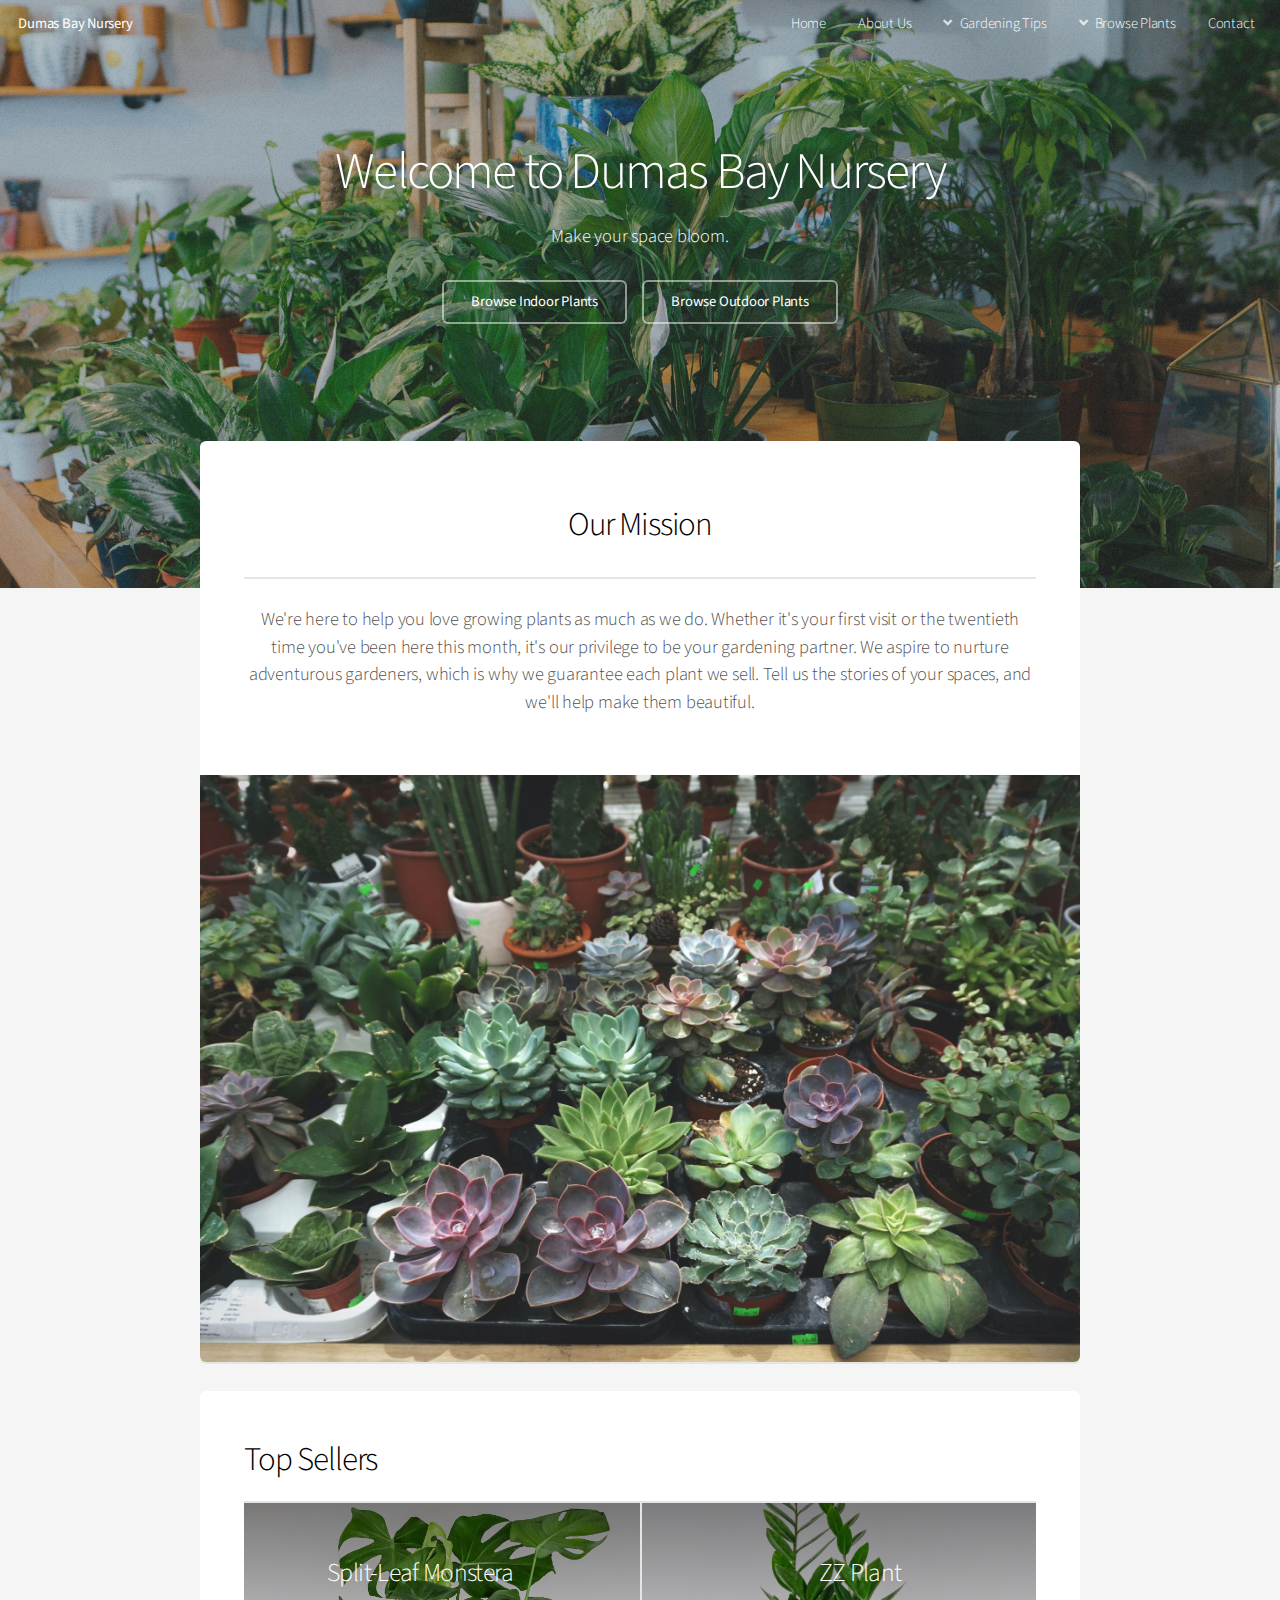
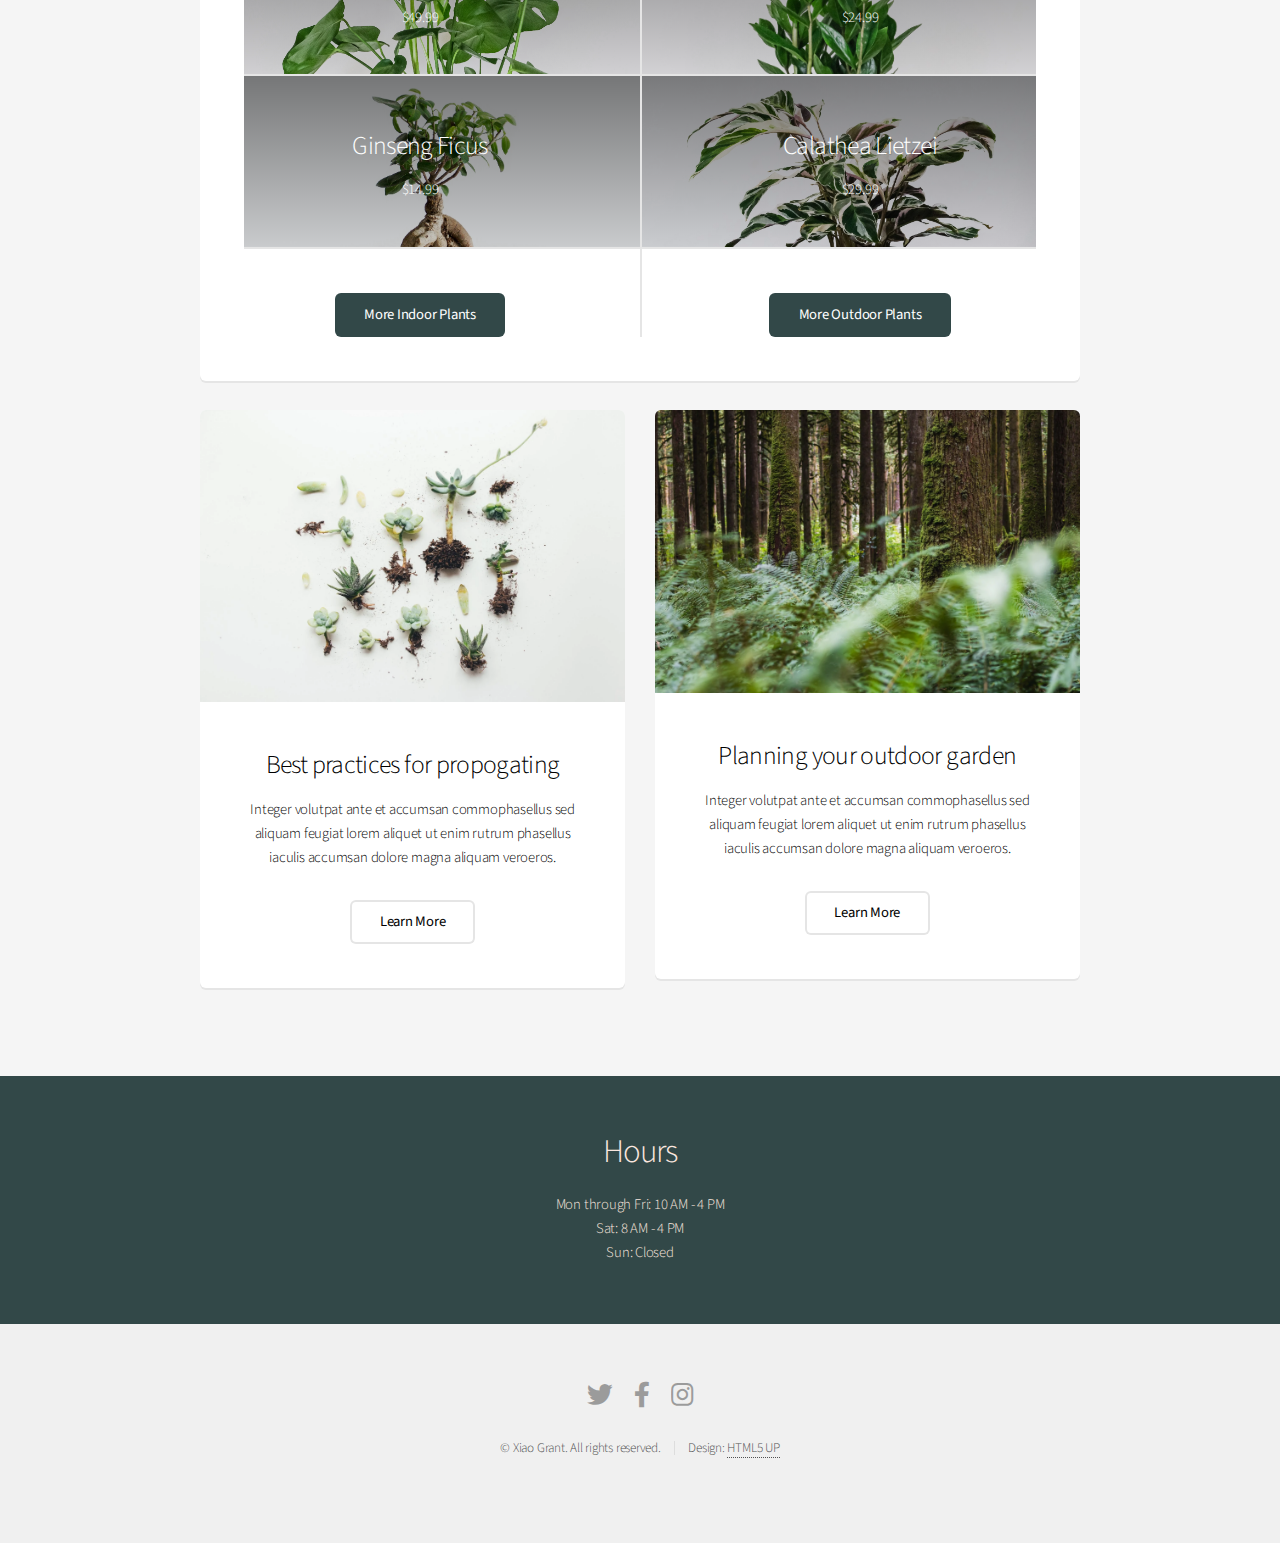
==== index.html @ 5e9c960e "First commit for site built 2022-03-13 through 2022-03-14." ====
<!DOCTYPE HTML>
<!--
	Alpha by HTML5 UP
	html5up.net | @ajlkn
	Free for personal and commercial use under the CCA 3.0 license (html5up.net/license)
-->
<html lang="en">
	<head>
		<title>Dumas Bay Nursery</title>
		<meta charset="utf-8" />
		<meta name="viewport" content="width=device-width, initial-scale=1, user-scalable=yes" />
		<link rel="stylesheet" href="assets/css/main.css" />
	</head>
	<body class="landing is-preload">
		<div id="page-wrapper">

			<!-- Header -->
				<header id="header" class="alt">
					<h1><a href="index.html">Dumas Bay Nursery</a></h1>
					<nav id="nav">
						<ul>
							<li><a href="index.html">Home</a></li>
							<li><a href="index.html#aboutUs">About Us</a></li>
							<li>
								<a href="#" class="icon solid fa-angle-down">Gardening Tips</a>
								<ul>
									<li><a href="propogationArticle.html">Propagation Tips</a></li>
									<li><a href="gardenPlanningArticle.html">PNW Native Plants</a></li>
								</ul>
							</li>
							<li>
								<a href="#" class="icon solid fa-angle-down">Browse Plants</a>
								<ul>
									<li><a href="indoorPlants.html">Indoor</a></li>
									<li><a href="outdoorPlants.html">Outdoor</a></li>
									<!-- <li>
										<a href="#">Submenu</a>
										<ul>
											<li><a href="#">Option One</a></li>
											<li><a href="#">Option Two</a></li>
											<li><a href="#">Option Three</a></li>
											<li><a href="#">Option Four</a></li>
										</ul>
									</li> -->
								</ul>
							</li>
							<li><a href="contact.html">Contact</a></li>
							<!-- <li><a href="#" class="button">Sign Up</a></li> -->
						</ul>
					</nav>
				</header>

			<!-- Banner -->
				<section id="banner">
					<h2>Welcome to Dumas Bay Nursery</h2>
					<p>Make your space bloom.</p>
					<ul class="actions special">
						<li><a href="indoorPlants.html" class="button">Browse Indoor Plants</a></li>
						<li><a href="outdoorPlants.html" class="button">Browse Outdoor Plants</a></li>
					</ul>
				</section>

			<!-- Main -->
				<section id="main" class="container">

					<section class="box special" id="aboutUs">
						<header class="major">
							<h2>Our Mission</h2>
							<p>We're here to help you love growing plants as much as we do. Whether it's your first visit or the twentieth time you've been here this month, it's our privilege to be your gardening partner. We aspire to nurture adventurous gardeners, which is why we guarantee each plant we sell. Tell us the stories of your spaces, and we'll help make them beautiful.</p>
						</header>
						<span class="image featured"><img src="images/aboutUsResize.webp" alt="succulents on a table" /></span>
					</section>

					<section class="box special features">
						<div class="row">
							<section>
								<h2 class="topSellers">Top Sellers</h2>
							</section>
						</div>
						<div class="features-row">
							<section id="topSeller1">
								<h3>Split-Leaf Monstera</h3>
								<span>$49.99</span>
							</section>
							<section id="topSeller2">
								<h3>ZZ Plant</h3>
								<span>$24.99</span>
							</section>
						</div>
						<div class="features-row">
							<section id="topSeller3">
								<h3>Ginseng Ficus</h3>
								<span>$14.99</span>
							</section>
							<section id="topSeller4">
								<h3>Calathea Lietzei</h3>
								<span>$29.99</span>
							</section>
						</div>
						<div class="features-row">
							<section>
								<ul class="actions special">
									<li><a href="indoorPlants.html" class="button">More Indoor Plants</a></li>
								</ul>
							</section>
							<section>
								<ul class="actions special">
									<li><a href="outdoorPlants.html" class="button">More Outdoor Plants</a></li>
								</ul>
							</section>
						</div>
					</section>

					<div class="row">
						<div class="col-6 col-12-narrower">

							<section class="box special">
								<span class="image featured"><img src="images/propogateResize.webp" alt="Succulents being prepared for propogation" /></span>
								<h3>Best practices for propogating</h3>
								<p>Integer volutpat ante et accumsan commophasellus sed aliquam feugiat lorem aliquet ut enim rutrum phasellus iaculis accumsan dolore magna aliquam veroeros.</p>
								<ul class="actions special">
									<li><a href="propogationArticle.html" class="button alt">Learn More</a></li>
								</ul>
							</section>

						</div>
						<div class="col-6 col-12-narrower">

							<section class="box special">
								<span class="image featured"><img src="images/gardenPlan3resize.webp" alt="sword ferns and pine trees" /></span>
								<h3>Planning your outdoor garden</h3>
								<p>Integer volutpat ante et accumsan commophasellus sed aliquam feugiat lorem aliquet ut enim rutrum phasellus iaculis accumsan dolore magna aliquam veroeros.</p>
								<ul class="actions special">
									<li><a href="gardenPlanningArticle.html" class="button alt">Learn More</a></li>
								</ul>
							</section>

						</div>
					</div>

				</section>

			<!-- CTA -->
				<section id="cta">

					<h2>Hours</h2>
					<section class="hours">
						<p>Mon through Fri: 10 AM - 4 PM</p>
						<p>Sat: 8 AM - 4 PM</p>
						<p>Sun: Closed</p>
					</section>

					<!-- <form>
						<div class="row gtr-50 gtr-uniform">
							<div class="col-8 col-12-mobilep">
								<input type="email" name="email" id="email" placeholder="Email Address" />
							</div>
							<div class="col-4 col-12-mobilep">
								<input type="submit" value="Sign Up" class="fit" />
							</div>
						</div>
					</form> -->

				</section>

			<!-- Footer -->
				<footer id="footer">
					<ul class="icons">
						<li><a href="#" class="icon brands fa-twitter"><span class="label">Twitter</span></a></li>
						<li><a href="#" class="icon brands fa-facebook-f"><span class="label">Facebook</span></a></li>
						<li><a href="#" class="icon brands fa-instagram"><span class="label">Instagram</span></a></li>
					</ul>
					<ul class="copyright">
						<li>&copy; Xiao Grant. All rights reserved.</li><li>Design: <a href="http://html5up.net">HTML5 UP</a></li>
					</ul>
				</footer>

		</div>

		<!-- Scripts -->
			<script src="assets/js/jquery.min.js"></script>
			<script src="assets/js/jquery.dropotron.min.js"></script>
			<script src="assets/js/jquery.scrollex.min.js"></script>
			<script src="assets/js/browser.min.js"></script>
			<script src="assets/js/breakpoints.min.js"></script>
			<script src="assets/js/util.js"></script>
			<script src="assets/js/main.js"></script>

	</body>
</html>
---- assets/css/main.css ----
@import url("fontawesome-all.min.css");
@import url("https://fonts.googleapis.com/css?family=Source+Sans+Pro:300,400,300italic,400italic");

/*
	Alpha by HTML5 UP
	html5up.net | @ajlkn
	Free for personal and commercial use under the CCA 3.0 license (html5up.net/license)
*/

/* Reset */

/* Based on meyerweb.com/eric/tools/css/reset (v2.0 | 20110126 | License: public domain) */

	html, body, div, span, applet, object,
	iframe, h1, h2, h3, h4, h5, h6, p, blockquote,
	pre, a, abbr, acronym, address, big, cite,
	code, del, dfn, em, img, ins, kbd, q, s, samp,
	small, strike, strong, sub, sup, tt, var, b,
	u, i, center, dl, dt, dd, ol, ul, li, fieldset,
	form, label, legend, table, caption, tbody,
	tfoot, thead, tr, th, td, article, aside,
	canvas, details, embed, figure, figcaption,
	footer, header, hgroup, menu, nav, output, ruby,
	section, summary, time, mark, audio, video {
		margin: 0;
		padding: 0;
		border: 0;
		font-size: 100%;
		font: inherit;
		vertical-align: baseline;
	}

	article, aside, details, figcaption, figure,
	footer, header, hgroup, menu, nav, section {
		display: block;
	}

	body {
		line-height: 1;
	}

	ol, ul {
		list-style: none;
	}

	blockquote, q {
		quotes: none;
	}

		blockquote:before, blockquote:after, q:before, q:after {
			content: '';
			content: none;
		}

	table {
		border-collapse: collapse;
		border-spacing: 0;
	}

	body {
		-webkit-text-size-adjust: none;
	}

	mark {
		background-color: transparent;
		color: inherit;
	}

	input::-moz-focus-inner {
		border: 0;
		padding: 0;
	}

	input, select, textarea {
		-moz-appearance: none;
		-webkit-appearance: none;
		-ms-appearance: none;
		appearance: none;
	}

/* Basic */

	@-ms-viewport {
		width: device-width;
	}

	body {
		-ms-overflow-style: scrollbar;
	}

	@media screen and (max-width: 480px) {

		html, body {
			min-width: 320px;
		}

	}

	html {
		box-sizing: border-box;
	}

	*, *:before, *:after {
		box-sizing: inherit;
	}

	body {
		background: #f5f5f5;
	}

	body, input, select, textarea {
		color: black; /*777*/
		font-family: "Source Sans Pro", sans-serif;
		font-size: 16pt;
		font-weight: 300;
		line-height: 1.65em;
		letter-spacing: -0.015em;
	}

	a {
		-moz-transition: color 0.2s ease-in-out, border-bottom-color 0.2s ease-in-out;
		-webkit-transition: color 0.2s ease-in-out, border-bottom-color 0.2s ease-in-out;
		-ms-transition: color 0.2s ease-in-out, border-bottom-color 0.2s ease-in-out;
		transition: color 0.2s ease-in-out, border-bottom-color 0.2s ease-in-out;
		border-bottom: dotted 1px;
		color: #e27e5f; /*e89980*/
		text-decoration: none;
	}

		a:hover {
			border-bottom-color: transparent;
		}

	strong, b {
		color: #646464;
		font-weight: 400;
	}

	em, i {
		font-style: italic;
	}

	p {
		margin: 0 0 2em 0;
	}

	h1, h2, h3, h4, h5, h6 {
		color: black;
		font-weight: 300;
		line-height: 1em;
		margin: 0 0 0.5em 0;
	}

		h1 a, h2 a, h3 a, h4 a, h5 a, h6 a {
			color: inherit;
			text-decoration: none;
		}

	h2 {
		font-size: 2.25em;
		line-height: 1.5em;
		letter-spacing: -0.035em;
	}

	h3 {
		font-size: 1.75em;
		line-height: 1.5em;
		letter-spacing: -0.025em;
	}

	h4 {
		font-size: 1.1em;
		line-height: 1.5em;
		letter-spacing: 0;
	}

	h5 {
		font-size: 0.9em;
		line-height: 1.5em;
		letter-spacing: 0;
	}

	h6 {
		font-size: 0.7em;
		line-height: 1.5em;
		letter-spacing: 0;
	}

	sub {
		font-size: 0.8em;
		position: relative;
		top: 0.5em;
	}

	sup {
		font-size: 0.8em;
		position: relative;
		top: -0.5em;
	}

	hr {
		border: 0;
		border-bottom: solid 2px #e5e5e5;
		margin: 2em 0;
	}

		hr.major {
			margin: 3em 0;
		}

	blockquote {
		border-left: solid 4px #e5e5e5;
		font-style: italic;
		margin: 0 0 2em 0;
		padding: 0.5em 0 0.5em 2em;
	}

	pre {
		-webkit-overflow-scrolling: touch;
		background: #f8f8f8;
		border-radius: 6px;
		border: solid 1px #e5e5e5;
		font-family: monospace;
		font-size: 0.9em;
		line-height: 1.75em;
		margin: 0 0 2em 0;
		overflow-x: auto;
		padding: 1em 1.5em;
	}

	code {
		background: #f8f8f8;
		border-radius: 6px;
		border: solid 1px #e5e5e5;
		font-family: monospace;
		font-size: 0.9em;
		margin: 0 0.25em;
		padding: 0.25em 0.65em;
	}

	.align-left {
		text-align: left;
	}

	.align-center {
		text-align: center;
	}

	.align-right {
		text-align: right;
	}

/* Row */

	.row {
		display: flex;
		flex-wrap: wrap;
		box-sizing: border-box;
		align-items: stretch;
	}

		.row > * {
			box-sizing: border-box;
		}

		.row.gtr-uniform > * > :last-child {
			margin-bottom: 0;
		}

		.row.aln-left {
			justify-content: flex-start;
		}

		.row.aln-center {
			justify-content: center;
		}

		.row.aln-right {
			justify-content: flex-end;
		}

		.row.aln-top {
			align-items: flex-start;
		}

		.row.aln-middle {
			align-items: center;
		}

		.row.aln-bottom {
			align-items: flex-end;
		}

		.row > .imp {
			order: -1;
		}

		.row > .col-1 {
			width: 8.33333%;
		}

		.row > .off-1 {
			margin-left: 8.33333%;
		}

		.row > .col-2 {
			width: 16.66667%;
		}

		.row > .off-2 {
			margin-left: 16.66667%;
		}

		.row > .col-3 {
			width: 25%;
		}

		.row > .off-3 {
			margin-left: 25%;
		}

		.row > .col-4 {
			width: 33.33333%;
		}

		.row > .off-4 {
			margin-left: 33.33333%;
		}

		.row > .col-5 {
			width: 41.66667%;
		}

		.row > .off-5 {
			margin-left: 41.66667%;
		}

		.row > .col-6 {
			width: 50%;
		}

		.row > .off-6 {
			margin-left: 50%;
		}

		.row > .col-7 {
			width: 58.33333%;
		}

		.row > .off-7 {
			margin-left: 58.33333%;
		}

		.row > .col-8 {
			width: 66.66667%;
		}

		.row > .off-8 {
			margin-left: 66.66667%;
		}

		.row > .col-9 {
			width: 75%;
		}

		.row > .off-9 {
			margin-left: 75%;
		}

		.row > .col-10 {
			width: 83.33333%;
		}

		.row > .off-10 {
			margin-left: 83.33333%;
		}

		.row > .col-11 {
			width: 91.66667%;
		}

		.row > .off-11 {
			margin-left: 91.66667%;
		}

		.row > .col-12 {
			width: 100%;
		}

		.row > .off-12 {
			margin-left: 100%;
		}

		.row.gtr-0 {
			margin-top: 0;
			margin-left: 0em;
		}

			.row.gtr-0 > * {
				padding: 0 0 0 0em;
			}

			.row.gtr-0.gtr-uniform {
				margin-top: 0em;
			}

				.row.gtr-0.gtr-uniform > * {
					padding-top: 0em;
				}

		.row.gtr-25 {
			margin-top: 0;
			margin-left: -0.5em;
		}

			.row.gtr-25 > * {
				padding: 0 0 0 0.5em;
			}

			.row.gtr-25.gtr-uniform {
				margin-top: -0.5em;
			}

				.row.gtr-25.gtr-uniform > * {
					padding-top: 0.5em;
				}

		.row.gtr-50 {
			margin-top: 0;
			margin-left: -1em;
		}

			.row.gtr-50 > * {
				padding: 0 0 0 1em;
			}

			.row.gtr-50.gtr-uniform {
				margin-top: -1em;
			}

				.row.gtr-50.gtr-uniform > * {
					padding-top: 1em;
				}

		.row {
			margin-top: 0;
			margin-left: -2em;
		}

			.row > * {
				padding: 0 0 0 2em;
			}

			.row.gtr-uniform {
				margin-top: -2em;
			}

				.row.gtr-uniform > * {
					padding-top: 2em;
				}

		.row.gtr-150 {
			margin-top: 0;
			margin-left: -3em;
		}

			.row.gtr-150 > * {
				padding: 0 0 0 3em;
			}

			.row.gtr-150.gtr-uniform {
				margin-top: -3em;
			}

				.row.gtr-150.gtr-uniform > * {
					padding-top: 3em;
				}

		.row.gtr-200 {
			margin-top: 0;
			margin-left: -4em;
		}

			.row.gtr-200 > * {
				padding: 0 0 0 4em;
			}

			.row.gtr-200.gtr-uniform {
				margin-top: -4em;
			}

				.row.gtr-200.gtr-uniform > * {
					padding-top: 4em;
				}

		@media screen and (max-width: 1680px) {

			.row {
				display: flex;
				flex-wrap: wrap;
				box-sizing: border-box;
				align-items: stretch;
			}

				.row > * {
					box-sizing: border-box;
				}

				.row.gtr-uniform > * > :last-child {
					margin-bottom: 0;
				}

				.row.aln-left {
					justify-content: flex-start;
				}

				.row.aln-center {
					justify-content: center;
				}

				.row.aln-right {
					justify-content: flex-end;
				}

				.row.aln-top {
					align-items: flex-start;
				}

				.row.aln-middle {
					align-items: center;
				}

				.row.aln-bottom {
					align-items: flex-end;
				}

				.row > .imp-wide {
					order: -1;
				}

				.row > .col-1-wide {
					width: 8.33333%;
				}

				.row > .off-1-wide {
					margin-left: 8.33333%;
				}

				.row > .col-2-wide {
					width: 16.66667%;
				}

				.row > .off-2-wide {
					margin-left: 16.66667%;
				}

				.row > .col-3-wide {
					width: 25%;
				}

				.row > .off-3-wide {
					margin-left: 25%;
				}

				.row > .col-4-wide {
					width: 33.33333%;
				}

				.row > .off-4-wide {
					margin-left: 33.33333%;
				}

				.row > .col-5-wide {
					width: 41.66667%;
				}

				.row > .off-5-wide {
					margin-left: 41.66667%;
				}

				.row > .col-6-wide {
					width: 50%;
				}

				.row > .off-6-wide {
					margin-left: 50%;
				}

				.row > .col-7-wide {
					width: 58.33333%;
				}

				.row > .off-7-wide {
					margin-left: 58.33333%;
				}

				.row > .col-8-wide {
					width: 66.66667%;
				}

				.row > .off-8-wide {
					margin-left: 66.66667%;
				}

				.row > .col-9-wide {
					width: 75%;
				}

				.row > .off-9-wide {
					margin-left: 75%;
				}

				.row > .col-10-wide {
					width: 83.33333%;
				}

				.row > .off-10-wide {
					margin-left: 83.33333%;
				}

				.row > .col-11-wide {
					width: 91.66667%;
				}

				.row > .off-11-wide {
					margin-left: 91.66667%;
				}

				.row > .col-12-wide {
					width: 100%;
				}

				.row > .off-12-wide {
					margin-left: 100%;
				}

				.row.gtr-0 {
					margin-top: 0;
					margin-left: 0em;
				}

					.row.gtr-0 > * {
						padding: 0 0 0 0em;
					}

					.row.gtr-0.gtr-uniform {
						margin-top: 0em;
					}

						.row.gtr-0.gtr-uniform > * {
							padding-top: 0em;
						}

				.row.gtr-25 {
					margin-top: 0;
					margin-left: -0.5em;
				}

					.row.gtr-25 > * {
						padding: 0 0 0 0.5em;
					}

					.row.gtr-25.gtr-uniform {
						margin-top: -0.5em;
					}

						.row.gtr-25.gtr-uniform > * {
							padding-top: 0.5em;
						}

				.row.gtr-50 {
					margin-top: 0;
					margin-left: -1em;
				}

					.row.gtr-50 > * {
						padding: 0 0 0 1em;
					}

					.row.gtr-50.gtr-uniform {
						margin-top: -1em;
					}

						.row.gtr-50.gtr-uniform > * {
							padding-top: 1em;
						}

				.row {
					margin-top: 0;
					margin-left: -2em;
				}

					.row > * {
						padding: 0 0 0 2em;
					}

					.row.gtr-uniform {
						margin-top: -2em;
					}

						.row.gtr-uniform > * {
							padding-top: 2em;
						}

				.row.gtr-150 {
					margin-top: 0;
					margin-left: -3em;
				}

					.row.gtr-150 > * {
						padding: 0 0 0 3em;
					}

					.row.gtr-150.gtr-uniform {
						margin-top: -3em;
					}

						.row.gtr-150.gtr-uniform > * {
							padding-top: 3em;
						}

				.row.gtr-200 {
					margin-top: 0;
					margin-left: -4em;
				}

					.row.gtr-200 > * {
						padding: 0 0 0 4em;
					}

					.row.gtr-200.gtr-uniform {
						margin-top: -4em;
					}

						.row.gtr-200.gtr-uniform > * {
							padding-top: 4em;
						}

		}

		@media screen and (max-width: 1280px) {

			.row {
				display: flex;
				flex-wrap: wrap;
				box-sizing: border-box;
				align-items: stretch;
			}

				.row > * {
					box-sizing: border-box;
				}

				.row.gtr-uniform > * > :last-child {
					margin-bottom: 0;
				}

				.row.aln-left {
					justify-content: flex-start;
				}

				.row.aln-center {
					justify-content: center;
				}

				.row.aln-right {
					justify-content: flex-end;
				}

				.row.aln-top {
					align-items: flex-start;
				}

				.row.aln-middle {
					align-items: center;
				}

				.row.aln-bottom {
					align-items: flex-end;
				}

				.row > .imp-normal {
					order: -1;
				}

				.row > .col-1-normal {
					width: 8.33333%;
				}

				.row > .off-1-normal {
					margin-left: 8.33333%;
				}

				.row > .col-2-normal {
					width: 16.66667%;
				}

				.row > .off-2-normal {
					margin-left: 16.66667%;
				}

				.row > .col-3-normal {
					width: 25%;
				}

				.row > .off-3-normal {
					margin-left: 25%;
				}

				.row > .col-4-normal {
					width: 33.33333%;
				}

				.row > .off-4-normal {
					margin-left: 33.33333%;
				}

				.row > .col-5-normal {
					width: 41.66667%;
				}

				.row > .off-5-normal {
					margin-left: 41.66667%;
				}

				.row > .col-6-normal {
					width: 50%;
				}

				.row > .off-6-normal {
					margin-left: 50%;
				}

				.row > .col-7-normal {
					width: 58.33333%;
				}

				.row > .off-7-normal {
					margin-left: 58.33333%;
				}

				.row > .col-8-normal {
					width: 66.66667%;
				}

				.row > .off-8-normal {
					margin-left: 66.66667%;
				}

				.row > .col-9-normal {
					width: 75%;
				}

				.row > .off-9-normal {
					margin-left: 75%;
				}

				.row > .col-10-normal {
					width: 83.33333%;
				}

				.row > .off-10-normal {
					margin-left: 83.33333%;
				}

				.row > .col-11-normal {
					width: 91.66667%;
				}

				.row > .off-11-normal {
					margin-left: 91.66667%;
				}

				.row > .col-12-normal {
					width: 100%;
				}

				.row > .off-12-normal {
					margin-left: 100%;
				}

				.row.gtr-0 {
					margin-top: 0;
					margin-left: 0em;
				}

					.row.gtr-0 > * {
						padding: 0 0 0 0em;
					}

					.row.gtr-0.gtr-uniform {
						margin-top: 0em;
					}

						.row.gtr-0.gtr-uniform > * {
							padding-top: 0em;
						}

				.row.gtr-25 {
					margin-top: 0;
					margin-left: -0.5em;
				}

					.row.gtr-25 > * {
						padding: 0 0 0 0.5em;
					}

					.row.gtr-25.gtr-uniform {
						margin-top: -0.5em;
					}

						.row.gtr-25.gtr-uniform > * {
							padding-top: 0.5em;
						}

				.row.gtr-50 {
					margin-top: 0;
					margin-left: -1em;
				}

					.row.gtr-50 > * {
						padding: 0 0 0 1em;
					}

					.row.gtr-50.gtr-uniform {
						margin-top: -1em;
					}

						.row.gtr-50.gtr-uniform > * {
							padding-top: 1em;
						}

				.row {
					margin-top: 0;
					margin-left: -2em;
				}

					.row > * {
						padding: 0 0 0 2em;
					}

					.row.gtr-uniform {
						margin-top: -2em;
					}

						.row.gtr-uniform > * {
							padding-top: 2em;
						}

				.row.gtr-150 {
					margin-top: 0;
					margin-left: -3em;
				}

					.row.gtr-150 > * {
						padding: 0 0 0 3em;
					}

					.row.gtr-150.gtr-uniform {
						margin-top: -3em;
					}

						.row.gtr-150.gtr-uniform > * {
							padding-top: 3em;
						}

				.row.gtr-200 {
					margin-top: 0;
					margin-left: -4em;
				}

					.row.gtr-200 > * {
						padding: 0 0 0 4em;
					}

					.row.gtr-200.gtr-uniform {
						margin-top: -4em;
					}

						.row.gtr-200.gtr-uniform > * {
							padding-top: 4em;
						}

		}

		@media screen and (max-width: 980px) {

			.row {
				display: flex;
				flex-wrap: wrap;
				box-sizing: border-box;
				align-items: stretch;
				justify-content: center;
			}

				.row > * {
					box-sizing: border-box;
				}

				.row.gtr-uniform > * > :last-child {
					margin-bottom: 0;
				}

				.row.aln-left {
					justify-content: flex-start;
				}

				.row.aln-center {
					justify-content: center;
				}

				.row.aln-right {
					justify-content: flex-end;
				}

				.row.aln-top {
					align-items: flex-start;
				}

				.row.aln-middle {
					align-items: center;
				}

				.row.aln-bottom {
					align-items: flex-end;
				}

				.row > .imp-narrow {
					order: -1;
				}

				.row > .col-1-narrow {
					width: 8.33333%;
				}

				.row > .off-1-narrow {
					margin-left: 8.33333%;
				}

				.row > .col-2-narrow {
					width: 16.66667%;
				}

				.row > .off-2-narrow {
					margin-left: 16.66667%;
				}

				.row > .col-3-narrow {
					width: 25%;
				}

				.row > .off-3-narrow {
					margin-left: 25%;
				}

				.row > .col-4-narrow {
					width: 33.33333%;
				}

				.row > .off-4-narrow {
					margin-left: 33.33333%;
				}

				.row > .col-5-narrow {
					width: 41.66667%;
				}

				.row > .off-5-narrow {
					margin-left: 41.66667%;
				}

				.row > .col-6-narrow {
					width: 50%;
				}

				.row > .off-6-narrow {
					margin-left: 50%;
				}

				.row > .col-7-narrow {
					width: 58.33333%;
				}

				.row > .off-7-narrow {
					margin-left: 58.33333%;
				}

				.row > .col-8-narrow {
					width: 66.66667%;
				}

				.row > .off-8-narrow {
					margin-left: 66.66667%;
				}

				.row > .col-9-narrow {
					width: 75%;
				}

				.row > .off-9-narrow {
					margin-left: 75%;
				}

				.row > .col-10-narrow {
					width: 83.33333%;
				}

				.row > .off-10-narrow {
					margin-left: 83.33333%;
				}

				.row > .col-11-narrow {
					width: 91.66667%;
				}

				.row > .off-11-narrow {
					margin-left: 91.66667%;
				}

				.row > .col-12-narrow {
					width: 100%;
				}

				.row > .off-12-narrow {
					margin-left: 100%;
				}

				.row.gtr-0 {
					margin-top: 0;
					margin-left: 0em;
				}

					.row.gtr-0 > * {
						padding: 0 0 0 0em;
					}

					.row.gtr-0.gtr-uniform {
						margin-top: 0em;
					}

						.row.gtr-0.gtr-uniform > * {
							padding-top: 0em;
						}

				.row.gtr-25 {
					margin-top: 0;
					margin-left: -0.5em;
				}

					.row.gtr-25 > * {
						padding: 0 0 0 0.5em;
					}

					.row.gtr-25.gtr-uniform {
						margin-top: -0.5em;
					}

						.row.gtr-25.gtr-uniform > * {
							padding-top: 0.5em;
						}

				.row.gtr-50 {
					margin-top: 0;
					margin-left: -1em;
				}

					.row.gtr-50 > * {
						padding: 0 0 0 1em;
					}

					.row.gtr-50.gtr-uniform {
						margin-top: -1em;
					}

						.row.gtr-50.gtr-uniform > * {
							padding-top: 1em;
						}

				.row {
					margin-top: 0;
					margin-left: -2em;
				}

					.row > * {
						padding: 0 0 0 2em;
					}

					.row.gtr-uniform {
						margin-top: -2em;
					}

						.row.gtr-uniform > * {
							padding-top: 2em;
						}

				.row.gtr-150 {
					margin-top: 0;
					margin-left: -3em;
				}

					.row.gtr-150 > * {
						padding: 0 0 0 3em;
					}

					.row.gtr-150.gtr-uniform {
						margin-top: -3em;
					}

						.row.gtr-150.gtr-uniform > * {
							padding-top: 3em;
						}

				.row.gtr-200 {
					margin-top: 0;
					margin-left: -4em;
				}

					.row.gtr-200 > * {
						padding: 0 0 0 4em;
					}

					.row.gtr-200.gtr-uniform {
						margin-top: -4em;
					}

						.row.gtr-200.gtr-uniform > * {
							padding-top: 4em;
						}

		}

		@media screen and (max-width: 840px) {

			.row {
				display: flex;
				flex-wrap: wrap;
				box-sizing: border-box;
				align-items: stretch;
			}

				.row > * {
					box-sizing: border-box;
				}

				.row.gtr-uniform > * > :last-child {
					margin-bottom: 0;
				}

				.row.aln-left {
					justify-content: flex-start;
				}

				.row.aln-center {
					justify-content: center;
				}

				.row.aln-right {
					justify-content: flex-end;
				}

				.row.aln-top {
					align-items: flex-start;
				}

				.row.aln-middle {
					align-items: center;
				}

				.row.aln-bottom {
					align-items: flex-end;
				}

				.row > .imp-narrower {
					order: -1;
				}

				.row > .col-1-narrower {
					width: 8.33333%;
				}

				.row > .off-1-narrower {
					margin-left: 8.33333%;
				}

				.row > .col-2-narrower {
					width: 16.66667%;
				}

				.row > .off-2-narrower {
					margin-left: 16.66667%;
				}

				.row > .col-3-narrower {
					width: 25%;
				}

				.row > .off-3-narrower {
					margin-left: 25%;
				}

				.row > .col-4-narrower {
					width: 33.33333%;
				}

				.row > .off-4-narrower {
					margin-left: 33.33333%;
				}

				.row > .col-5-narrower {
					width: 41.66667%;
				}

				.row > .off-5-narrower {
					margin-left: 41.66667%;
				}

				.row > .col-6-narrower {
					width: 50%;
				}

				.row > .off-6-narrower {
					margin-left: 50%;
				}

				.row > .col-7-narrower {
					width: 58.33333%;
				}

				.row > .off-7-narrower {
					margin-left: 58.33333%;
				}

				.row > .col-8-narrower {
					width: 66.66667%;
				}

				.row > .off-8-narrower {
					margin-left: 66.66667%;
				}

				.row > .col-9-narrower {
					width: 75%;
				}

				.row > .off-9-narrower {
					margin-left: 75%;
				}

				.row > .col-10-narrower {
					width: 83.33333%;
				}

				.row > .off-10-narrower {
					margin-left: 83.33333%;
				}

				.row > .col-11-narrower {
					width: 91.66667%;
				}

				.row > .off-11-narrower {
					margin-left: 91.66667%;
				}

				.row > .col-12-narrower {
					width: 100%;
				}

				.row > .off-12-narrower {
					margin-left: 100%;
				}

				.row.gtr-0 {
					margin-top: 0;
					margin-left: 0em;
				}

					.row.gtr-0 > * {
						padding: 0 0 0 0em;
					}

					.row.gtr-0.gtr-uniform {
						margin-top: 0em;
					}

						.row.gtr-0.gtr-uniform > * {
							padding-top: 0em;
						}

				.row.gtr-25 {
					margin-top: 0;
					margin-left: -0.5em;
				}

					.row.gtr-25 > * {
						padding: 0 0 0 0.5em;
					}

					.row.gtr-25.gtr-uniform {
						margin-top: -0.5em;
					}

						.row.gtr-25.gtr-uniform > * {
							padding-top: 0.5em;
						}

				.row.gtr-50 {
					margin-top: 0;
					margin-left: -1em;
				}

					.row.gtr-50 > * {
						padding: 0 0 0 1em;
					}

					.row.gtr-50.gtr-uniform {
						margin-top: -1em;
					}

						.row.gtr-50.gtr-uniform > * {
							padding-top: 1em;
						}

				.row {
					margin-top: 0;
					margin-left: -2em;
				}

					.row > * {
						padding: 0 0 0 2em;
					}

					.row.gtr-uniform {
						margin-top: -2em;
					}

						.row.gtr-uniform > * {
							padding-top: 2em;
						}

				.row.gtr-150 {
					margin-top: 0;
					margin-left: -3em;
				}

					.row.gtr-150 > * {
						padding: 0 0 0 3em;
					}

					.row.gtr-150.gtr-uniform {
						margin-top: -3em;
					}

						.row.gtr-150.gtr-uniform > * {
							padding-top: 3em;
						}

				.row.gtr-200 {
					margin-top: 0;
					margin-left: -4em;
				}

					.row.gtr-200 > * {
						padding: 0 0 0 4em;
					}

					.row.gtr-200.gtr-uniform {
						margin-top: -4em;
					}

						.row.gtr-200.gtr-uniform > * {
							padding-top: 4em;
						}

		}

		@media screen and (max-width: 736px) {

			.row {
				display: flex;
				flex-wrap: wrap;
				box-sizing: border-box;
				align-items: stretch;
			}

				.row > * {
					box-sizing: border-box;
				}

				.row.gtr-uniform > * > :last-child {
					margin-bottom: 0;
				}

				.row.aln-left {
					justify-content: flex-start;
				}

				.row.aln-center {
					justify-content: center;
				}

				.row.aln-right {
					justify-content: flex-end;
				}

				.row.aln-top {
					align-items: flex-start;
				}

				.row.aln-middle {
					align-items: center;
				}

				.row.aln-bottom {
					align-items: flex-end;
				}

				.row > .imp-mobile {
					order: -1;
				}

				.row > .col-1-mobile {
					width: 8.33333%;
				}

				.row > .off-1-mobile {
					margin-left: 8.33333%;
				}

				.row > .col-2-mobile {
					width: 16.66667%;
				}

				.row > .off-2-mobile {
					margin-left: 16.66667%;
				}

				.row > .col-3-mobile {
					width: 25%;
				}

				.row > .off-3-mobile {
					margin-left: 25%;
				}

				.row > .col-4-mobile {
					width: 33.33333%;
				}

				.row > .off-4-mobile {
					margin-left: 33.33333%;
				}

				.row > .col-5-mobile {
					width: 41.66667%;
				}

				.row > .off-5-mobile {
					margin-left: 41.66667%;
				}

				.row > .col-6-mobile {
					width: 50%;
				}

				.row > .off-6-mobile {
					margin-left: 50%;
				}

				.row > .col-7-mobile {
					width: 58.33333%;
				}

				.row > .off-7-mobile {
					margin-left: 58.33333%;
				}

				.row > .col-8-mobile {
					width: 66.66667%;
				}

				.row > .off-8-mobile {
					margin-left: 66.66667%;
				}

				.row > .col-9-mobile {
					width: 75%;
				}

				.row > .off-9-mobile {
					margin-left: 75%;
				}

				.row > .col-10-mobile {
					width: 83.33333%;
				}

				.row > .off-10-mobile {
					margin-left: 83.33333%;
				}

				.row > .col-11-mobile {
					width: 91.66667%;
				}

				.row > .off-11-mobile {
					margin-left: 91.66667%;
				}

				.row > .col-12-mobile {
					width: 100%;
				}

				.row > .off-12-mobile {
					margin-left: 100%;
				}

				.row.gtr-0 {
					margin-top: 0;
					margin-left: 0em;
				}

					.row.gtr-0 > * {
						padding: 0 0 0 0em;
					}

					.row.gtr-0.gtr-uniform {
						margin-top: 0em;
					}

						.row.gtr-0.gtr-uniform > * {
							padding-top: 0em;
						}

				.row.gtr-25 {
					margin-top: 0;
					margin-left: -0.5em;
				}

					.row.gtr-25 > * {
						padding: 0 0 0 0.5em;
					}

					.row.gtr-25.gtr-uniform {
						margin-top: -0.5em;
					}

						.row.gtr-25.gtr-uniform > * {
							padding-top: 0.5em;
						}

				.row.gtr-50 {
					margin-top: 0;
					margin-left: -1em;
				}

					.row.gtr-50 > * {
						padding: 0 0 0 1em;
					}

					.row.gtr-50.gtr-uniform {
						margin-top: -1em;
					}

						.row.gtr-50.gtr-uniform > * {
							padding-top: 1em;
						}

				.row {
					margin-top: 0;
					margin-left: -2em;
				}

					.row > * {
						padding: 0 0 0 2em;
					}

					.row.gtr-uniform {
						margin-top: -2em;
					}

						.row.gtr-uniform > * {
							padding-top: 2em;
						}

				.row.gtr-150 {
					margin-top: 0;
					margin-left: -3em;
				}

					.row.gtr-150 > * {
						padding: 0 0 0 3em;
					}

					.row.gtr-150.gtr-uniform {
						margin-top: -3em;
					}

						.row.gtr-150.gtr-uniform > * {
							padding-top: 3em;
						}

				.row.gtr-200 {
					margin-top: 0;
					margin-left: -4em;
				}

					.row.gtr-200 > * {
						padding: 0 0 0 4em;
					}

					.row.gtr-200.gtr-uniform {
						margin-top: -4em;
					}

						.row.gtr-200.gtr-uniform > * {
							padding-top: 4em;
						}

		}

		@media screen and (max-width: 480px) {

			.row {
				display: flex;
				flex-wrap: wrap;
				box-sizing: border-box;
				align-items: stretch;
			}

				.row > * {
					box-sizing: border-box;
				}

				.row.gtr-uniform > * > :last-child {
					margin-bottom: 0;
				}

				.row.aln-left {
					justify-content: flex-start;
				}

				.row.aln-center {
					justify-content: center;
				}

				.row.aln-right {
					justify-content: flex-end;
				}

				.row.aln-top {
					align-items: flex-start;
				}

				.row.aln-middle {
					align-items: center;
				}

				.row.aln-bottom {
					align-items: flex-end;
				}

				.row > .imp-mobilep {
					order: -1;
				}

				.row > .col-1-mobilep {
					width: 8.33333%;
				}

				.row > .off-1-mobilep {
					margin-left: 8.33333%;
				}

				.row > .col-2-mobilep {
					width: 16.66667%;
				}

				.row > .off-2-mobilep {
					margin-left: 16.66667%;
				}

				.row > .col-3-mobilep {
					width: 25%;
				}

				.row > .off-3-mobilep {
					margin-left: 25%;
				}

				.row > .col-4-mobilep {
					width: 33.33333%;
				}

				.row > .off-4-mobilep {
					margin-left: 33.33333%;
				}

				.row > .col-5-mobilep {
					width: 41.66667%;
				}

				.row > .off-5-mobilep {
					margin-left: 41.66667%;
				}

				.row > .col-6-mobilep {
					width: 50%;
				}

				.row > .off-6-mobilep {
					margin-left: 50%;
				}

				.row > .col-7-mobilep {
					width: 58.33333%;
				}

				.row > .off-7-mobilep {
					margin-left: 58.33333%;
				}

				.row > .col-8-mobilep {
					width: 66.66667%;
				}

				.row > .off-8-mobilep {
					margin-left: 66.66667%;
				}

				.row > .col-9-mobilep {
					width: 75%;
				}

				.row > .off-9-mobilep {
					margin-left: 75%;
				}

				.row > .col-10-mobilep {
					width: 83.33333%;
				}

				.row > .off-10-mobilep {
					margin-left: 83.33333%;
				}

				.row > .col-11-mobilep {
					width: 91.66667%;
				}

				.row > .off-11-mobilep {
					margin-left: 91.66667%;
				}

				.row > .col-12-mobilep {
					width: 100%;
				}

				.row > .off-12-mobilep {
					margin-left: 100%;
				}

				.row.gtr-0 {
					margin-top: 0;
					margin-left: 0em;
				}

					.row.gtr-0 > * {
						padding: 0 0 0 0em;
					}

					.row.gtr-0.gtr-uniform {
						margin-top: 0em;
					}

						.row.gtr-0.gtr-uniform > * {
							padding-top: 0em;
						}

				.row.gtr-25 {
					margin-top: 0;
					margin-left: -0.5em;
				}

					.row.gtr-25 > * {
						padding: 0 0 0 0.5em;
					}

					.row.gtr-25.gtr-uniform {
						margin-top: -0.5em;
					}

						.row.gtr-25.gtr-uniform > * {
							padding-top: 0.5em;
						}

				.row.gtr-50 {
					margin-top: 0;
					margin-left: -1em;
				}

					.row.gtr-50 > * {
						padding: 0 0 0 1em;
					}

					.row.gtr-50.gtr-uniform {
						margin-top: -1em;
					}

						.row.gtr-50.gtr-uniform > * {
							padding-top: 1em;
						}

				.row {
					margin-top: 0;
					margin-left: -2em;
				}

					.row > * {
						padding: 0 0 0 2em;
					}

					.row.gtr-uniform {
						margin-top: -2em;
					}

						.row.gtr-uniform > * {
							padding-top: 2em;
						}

				.row.gtr-150 {
					margin-top: 0;
					margin-left: -3em;
				}

					.row.gtr-150 > * {
						padding: 0 0 0 3em;
					}

					.row.gtr-150.gtr-uniform {
						margin-top: -3em;
					}

						.row.gtr-150.gtr-uniform > * {
							padding-top: 3em;
						}

				.row.gtr-200 {
					margin-top: 0;
					margin-left: -4em;
				}

					.row.gtr-200 > * {
						padding: 0 0 0 4em;
					}

					.row.gtr-200.gtr-uniform {
						margin-top: -4em;
					}

						.row.gtr-200.gtr-uniform > * {
							padding-top: 4em;
						}

		}

/* Container */

	.container {
		margin: 0 auto;
		max-width: calc(100% - 5em);
		width: 60em;
	}

		.container.xsmall {
			width: 15em;
		}

		.container.small {
			width: 30em;
		}

		.container.medium {
			width: 45em;
		}

		.container.large {
			width: 75em;
		}

		.container.xlarge {
			width: 90em;
		}

		.container.max {
			width: 100%;
		}

		@media screen and (max-width: 840px) {

			.container {
				width: 100% !important;
			}

		}

		@media screen and (max-width: 736px) {

			.container {
				max-width: 100%;
			}

		}

/* Section/Article */

	section.special, article.special {
		text-align: center;
	}

	header p {
		color: #505050; /*999*/
		position: relative;
		margin: 0 0 1.5em 0;
		font-style: italic;
	}

	header h2 + p {
		font-size: 1.25em;
		margin-top: -1em;
		line-height: 1.5em;
	}

	header h3 + p {
		font-size: 1.1em;
		margin-top: -0.85em;
		line-height: 1.5em;
	}

	header h4 + p,
	header h5 + p,
	header h6 + p {
		font-size: 0.8em;
		margin-top: -0.5em;
		line-height: 1.5em;
	}

	header.major {
		padding: 1em 0;
		text-align: center;
	}

		header.major h2 {
			margin: 0;
		}

		header.major p {
			display: inline-block;
			border-top: solid 2px #e5e5e5;
			color: #505050;
			margin: 1.5em 0 0 0;
			padding: 1.5em 0 0 0;
			font-style: normal;
		}
	
	.gallery {
		display: grid;
		width: 100%;
		grid-template-columns: repeat(3, 1fr);
		grid-gap: 10px;
		text-align: center;
	}

	.gallery p {
		margin: 0;
		color: black;
	}

	.gallery p + span {
		color: black;
		margin-bottom: 2em;
	}

	.gallery > section {
		margin-bottom: 2.5em;
	}

	.gallery_item img {
		width: 100%;
		max-height: 35vh;
		object-fit: cover;
		transition: 0.3s ease-in-out;
	}

	.gallery_item img:hover {
		transform: scale(1.1);
	}

	@media (max-width: 950px) {
		.gallery {
			grid-template-columns: repeat(2, 1fr);
		}
	}
	
	@media (max-width: 550px) {
		.gallery {
			grid-template-columns: repeat(1, 1fr);
		}

		.gallery_item img {
			max-height: 100%;
		}
	}

	/*Image Modal*/
	.modal {
		max-width: 100%;
		max-height: 100%;
		position: fixed;
		top: 0;
		display: flex;
		justify-content: center;
		align-items: center;
		background-color: rgba(0, 0, 0, 0.733);
		margin-top: -1px;
		animation: zoom 0.3s ease-in-out;
	}
	
	@keyframes zoom {
		from {
			transform: scale(0);
		}
		to {
			transform: scale(1);
		}
	}
	.modal img {
		width: 50%;
		object-fit: cover;
	}

	.closeBtn {
		color: rgba(255, 255, 255, 0.87);
		font-size: 25px;
		position: absolute;
		top: 0;
		right: 0;
		margin: 20px;
		cursor: pointer;
		transition: 0.2s ease-in-out;
	}
	
	.closeBtn:hover {
		color: rgb(255, 255, 255);
	}


	#topSeller1 {
		background-image: -moz-linear-gradient(top, rgba(0,0,0,0.5), rgba(0,0,0,0.15)), url("../../images/monstera.webp");
		background-image: -webkit-linear-gradient(top, rgba(0,0,0,0.5), rgba(0,0,0,0.15)), url("../../images/monstera.webp");
		background-image: -ms-linear-gradient(top, rgba(0,0,0,0.5), rgba(0,0,0,0.15)),  url("../../images/monstera.webp");
		background-image: linear-gradient(top, rgba(0,0,0,0.5), rgba(0,0,0,0.15)),  url("../../images/monstera.webp");
		background-position: center 15%;
		background-repeat: no-repeat;
		background-size: cover;
		padding-top: 0;
		color: white;
	}

	#topSeller1 h3, #topSeller2 h3, #topSeller3 h3, #topSeller4 h3 {
		color: white;
		margin-top: 2em;
	}

	#topSeller2 {
		background-image: -moz-linear-gradient(top, rgba(0,0,0,0.5), rgba(0,0,0,0.15)), url("../../images/zzPlant.webp");
		background-image: -webkit-linear-gradient(top, rgba(0,0,0,0.5), rgba(0,0,0,0.15)), url("../../images/zzPlant.webp");
		background-image: -ms-linear-gradient(top, rgba(0,0,0,0.5), rgba(0,0,0,0.15)),  url("../../images/zzPlant.webp");
		background-image: linear-gradient(top, rgba(0,0,0,0.5), rgba(0,0,0,0.15)),  url("../../images/zzPlant.webp");
		background-position: center 20%;
		background-repeat: no-repeat;
		background-size: cover;
		padding-top: 0;
		color: white;
	}

	#topSeller3 {
		background-image: -moz-linear-gradient(top, rgba(0,0,0,0.5), rgba(0,0,0,0.15)), url("../../images/ficus.webp");
		background-image: -webkit-linear-gradient(top, rgba(0,0,0,0.5), rgba(0,0,0,0.15)), url("../../images/ficus.webp");
		background-image: -ms-linear-gradient(top, rgba(0,0,0,0.5), rgba(0,0,0,0.15)),  url("../../images/ficus.webp");
		background-image: linear-gradient(top, rgba(0,0,0,0.5), rgba(0,0,0,0.15)),  url("../../images/ficus.webp");
		background-position: center 40%;
		background-repeat: no-repeat;
		background-size: cover;
		padding-top: 0;
		color: white;
	}

	#topSeller4 {
		background-image: -moz-linear-gradient(top, rgba(0,0,0,0.5), rgba(0,0,0,0.15)), url("../../images/calatheaLietzei.webp");
		background-image: -webkit-linear-gradient(top, rgba(0,0,0,0.5), rgba(0,0,0,0.15)), url("../../images/calatheaLietzei.webp");
		background-image: -ms-linear-gradient(top, rgba(0,0,0,0.5), rgba(0,0,0,0.15)),  url("../../images/calatheaLietzei.webp");
		background-image: linear-gradient(top, rgba(0,0,0,0.5), rgba(0,0,0,0.15)),  url("../../images/calatheaLietzei.webp");
		background-position: center 40%;
		background-repeat: no-repeat;
		background-size: cover;
		padding-top: 0;
		color: white;
	}

	
/* Form */

	form {
		margin: 0 0 2em 0;
	}

	label {
		color: #646464;
		display: block;
		font-size: 0.9em;
		font-weight: 300;
		margin: 0 0 1em 0;
	}

	input[type="text"],
	input[type="password"],
	input[type="email"],
	select,
	textarea {
		-moz-appearance: none;
		-webkit-appearance: none;
		-ms-appearance: none;
		appearance: none;
		background-color: #f8f8f8;
		border-radius: 6px;
		border: solid 1px #e5e5e5;
		color: inherit;
		display: block;
		outline: 0;
		padding: 0 1em;
		text-decoration: none;
		width: 100%;
	}

		input[type="text"]:invalid,
		input[type="password"]:invalid,
		input[type="email"]:invalid,
		select:invalid,
		textarea:invalid {
			box-shadow: none;
		}

		input[type="text"]:focus,
		input[type="password"]:focus,
		input[type="email"]:focus,
		select:focus,
		textarea:focus {
			border-color: #e27e5f; /*e89980*/
			box-shadow: 0 0 0 2px #e27e5f; /*e89980*/
		}

	select {
		background-image: url("data:image/svg+xml;charset=utf8,%3Csvg xmlns='http://www.w3.org/2000/svg' width='40' height='40' preserveAspectRatio='none' viewBox='0 0 40 40'%3E%3Cpath d='M9.4,12.3l10.4,10.4l10.4-10.4c0.2-0.2,0.5-0.4,0.9-0.4c0.3,0,0.6,0.1,0.9,0.4l3.3,3.3c0.2,0.2,0.4,0.5,0.4,0.9 c0,0.4-0.1,0.6-0.4,0.9L20.7,31.9c-0.2,0.2-0.5,0.4-0.9,0.4c-0.3,0-0.6-0.1-0.9-0.4L4.3,17.3c-0.2-0.2-0.4-0.5-0.4-0.9 c0-0.4,0.1-0.6,0.4-0.9l3.3-3.3c0.2-0.2,0.5-0.4,0.9-0.4S9.1,12.1,9.4,12.3z' fill='%23e5e5e5' /%3E%3C/svg%3E");
		background-size: 1.25em;
		background-repeat: no-repeat;
		background-position: calc(100% - 1em) center;
		height: 3em;
		padding-right: 3em;
		text-overflow: ellipsis;
	}

		select option {
			color: #777;
			background-color: #f5f5f5;
		}

		select:focus::-ms-value {
			background-color: transparent;
		}

		select::-ms-expand {
			display: none;
		}

	input[type="text"],
	input[type="password"],
	input[type="email"],
	select {
		height: 3em;
	}

	textarea {
		padding: 0.75em 1em;
	}

	input[type="checkbox"],
	input[type="radio"] {
		-moz-appearance: none;
		-webkit-appearance: none;
		-ms-appearance: none;
		appearance: none;
		display: block;
		float: left;
		margin-right: -2em;
		opacity: 0;
		width: 1em;
		z-index: -1;
	}

		input[type="checkbox"] + label,
		input[type="radio"] + label {
			text-decoration: none;
			color: #777;
			cursor: pointer;
			display: inline-block;
			font-size: 1em;
			font-weight: 300;
			padding-left: 2.55em;
			padding-right: 0.75em;
			position: relative;
		}

			input[type="checkbox"] + label:before,
			input[type="radio"] + label:before {
				-moz-osx-font-smoothing: grayscale;
				-webkit-font-smoothing: antialiased;
				display: inline-block;
				font-style: normal;
				font-variant: normal;
				text-rendering: auto;
				line-height: 1;
				text-transform: none !important;
				font-family: 'Font Awesome 5 Free';
				font-weight: 900;
			}

			input[type="checkbox"] + label:before,
			input[type="radio"] + label:before {
				background: #f8f8f8;
				border-radius: 6px;
				border: solid 1px #e5e5e5;
				content: '';
				display: inline-block;
				font-size: 0.8em;
				height: 2.25em;
				left: 0;
				line-height: 2.25em;
				position: absolute;
				text-align: center;
				top: 0;
				width: 2.25em;
			}

		input[type="checkbox"]:checked + label:before,
		input[type="radio"]:checked + label:before {
			background: #666;
			border-color: #666;
			color: #ffffff;
			content: '\f00c';
		}

		input[type="checkbox"]:focus + label:before,
		input[type="radio"]:focus + label:before {
			border-color: #e27e5f; /*e89980*/
			box-shadow: 0 0 0 1px #e27e5f; /*e89980*/
		}

	input[type="checkbox"] + label:before {
		border-radius: 6px;
	}

	input[type="radio"] + label:before {
		border-radius: 100%;
	}

	::-webkit-input-placeholder {
		color: #999 !important;
		opacity: 1.0;
	}

	:-moz-placeholder {
		color: #999 !important;
		opacity: 1.0;
	}

	::-moz-placeholder {
		color: #999 !important;
		opacity: 1.0;
	}

	:-ms-input-placeholder {
		color: #999 !important;
		opacity: 1.0;
	}

/* Box */

	.box {
		background: #fff;
		border-radius: 6px;
		box-shadow: 0 2px 0 0 #e5e5e5;
		margin: 0 0 2em 0;
		padding: 3em;
	}

		.box > :last-child {
			margin-bottom: 0;
		}

		.box.alt {
			background: none !important;
			border-radius: 0 !important;
			box-shadow: none !important;
			margin: 0 0 2em 0;
			padding: 0 !important;
		}

		.box.features .features-row {
			border-top: solid 2px #e5e5e5;
			position: relative;
		}

			.box.features .features-row:after {
				clear: both;
				content: '';
				display: block;
			}

			.box.features .features-row section {
				float: left;
				padding: 3em;
				width: 50%;
			}

				.box.features .features-row section :last-child {
					margin-bottom: 0;
				}

				.box.features .features-row section:nth-child(2n) {
					padding-right: 0;
				}

					.box.features .features-row section:nth-child(2n):before {
						background: #e5e5e5;
						content: '';
						display: block;
						height: 100%;
						margin-left: -3em;
						position: absolute;
						top: 0;
						width: 2px;
					}

				.box.features .features-row section:nth-child(2n-1) {
					padding-left: 0;
				}

			.box.features .features-row:first-child {
				border-top: 0;
			}

				.box.features .features-row:first-child section {
					padding-top: 0;
				}

			.box.features .features-row:last-child {
				padding-bottom: 0;
			}

				.box.features .features-row:last-child section {
					padding-bottom: 0;
				}

		.box.special {
			text-align: center;
		}

		.box .image.featured {
			border-radius: 0;
			display: block;
			margin: 3em 0 3em -3em;
			position: relative;
			width: calc(100% + 6em);
		}

			.box .image.featured img {
				border-radius: 0;
				display: block;
				width: 100%;
			}

			.box .image.featured:first-child {
				border-radius: 6px 6px 0 0;
				margin-bottom: 3em;
				margin-top: -3em;
			}

				.box .image.featured:first-child img {
					border-radius: 6px 6px 0 0;
				}

			.box .image.featured:last-child {
				border-radius: 0 0 6px 6px;
				margin-bottom: -3em;
				margin-top: 3em;
			}

				.box .image.featured:last-child img {
					border-radius: 0 0 6px 6px;
				}

/* Icon */

	.icon {
		text-decoration: none;
		border-bottom: none;
		position: relative;
	}

		.icon:before {
			-moz-osx-font-smoothing: grayscale;
			-webkit-font-smoothing: antialiased;
			display: inline-block;
			font-style: normal;
			font-variant: normal;
			text-rendering: auto;
			line-height: 1;
			text-transform: none !important;
			font-family: 'Font Awesome 5 Free';
			font-weight: 400;
		}

		.icon > .label {
			display: none;
		}

		.icon:before {
			line-height: inherit;
		}

		.icon.solid:before {
			font-weight: 900;
		}

		.icon.brands:before {
			font-family: 'Font Awesome 5 Brands';
		}

		.icon.major {
			background: #666;
			border-radius: 100%;
			color: #ffffff;
			cursor: default;
			display: inline-block;
			height: 5.5em;
			line-height: 5.5em;
			margin: 0 0 2em 0;
			width: 5.5em;
		}

			.icon.major:before {
				font-size: 2.5em;
			}

			.icon.major.accent1 {
				background: #666;
				color: #ffffff;
			}

			.icon.major.accent2 {
				background: #e27e5f; /*e89980*/
				color: #ffffff;
			}

			.icon.major.accent3 {
				background: #7fcdb8;
				color: #ffffff;
			}

			.icon.major.accent4 {
				background: #90b0ba;
				color: #ffffff;
			}

			.icon.major.accent5 {
				background: #e5cb95;
				color: #ffffff;
			}

/* Image */

	.image {
		border-radius: 6px;
		border: 0;
		display: inline-block;
		position: relative;
	}

		.image img {
			border-radius: 6px;
			display: block;
		}

		.image.left {
			float: left;
			padding: 0 1.5em 1em 0;
			top: 0.25em;
		}

		.image.right {
			float: right;
			padding: 0 0 1em 1.5em;
			top: 0.25em;
		}

		.image.fit {
			display: block;
			margin: 0 0 2em 0;
			width: 100%;
		}

			.image.fit img {
				display: block;
				width: 100%;
			}
		
		.image.gardenPlanImg {
			width: 40%;
		}

/* List */

	ol {
		list-style: decimal;
		margin: 0 0 2em 0;
		padding-left: 1.25em;
	}

		ol li {
			padding-left: 0.25em;
		}

	ul {
		list-style: disc;
		margin: 0 0 2em 0;
		padding-left: 1em;
	}

		ul li {
			padding-left: 0.5em;
		}

		ul.alt {
			list-style: none;
			padding-left: 0;
		}

			ul.alt li {
				border-top: solid 1px #e5e5e5;
				padding: 0.5em 0;
			}

				ul.alt li:first-child {
					border-top: 0;
					padding-top: 0;
				}

		ul.icons {
			cursor: default;
			list-style: none;
			padding-left: 0;
		}

			ul.icons li {
				display: inline-block;
				padding: 0 1.25em 0 0;
			}

				ul.icons li:last-child {
					padding-right: 0;
				}

				ul.icons li .icon {
					color: inherit;
				}

					ul.icons li .icon:before {
						font-size: 1.75em;
					}

	dl {
		margin: 0 0 2em 0;
	}

/* Actions */

	ul.actions {
		display: -moz-flex;
		display: -webkit-flex;
		display: -ms-flex;
		display: flex;
		cursor: default;
		list-style: none;
		margin-left: -1em;
		padding-left: 0;
	}

		ul.actions li {
			padding: 0 0 0 1em;
			vertical-align: middle;
		}

		ul.actions.special {
			-moz-justify-content: center;
			-webkit-justify-content: center;
			-ms-justify-content: center;
			justify-content: center;
			width: 100%;
			margin-left: 0;
		}

			ul.actions.special li:first-child {
				padding-left: 0;
			}

		ul.actions.stacked {
			-moz-flex-direction: column;
			-webkit-flex-direction: column;
			-ms-flex-direction: column;
			flex-direction: column;
			margin-left: 0;
		}

			ul.actions.stacked li {
				padding: 1.3em 0 0 0;
			}

				ul.actions.stacked li:first-child {
					padding-top: 0;
				}

		ul.actions.fit {
			width: calc(100% + 1em);
		}

			ul.actions.fit li {
				-moz-flex-grow: 1;
				-webkit-flex-grow: 1;
				-ms-flex-grow: 1;
				flex-grow: 1;
				-moz-flex-shrink: 1;
				-webkit-flex-shrink: 1;
				-ms-flex-shrink: 1;
				flex-shrink: 1;
				width: 100%;
			}

				ul.actions.fit li > * {
					width: 100%;
				}

			ul.actions.fit.stacked {
				width: 100%;
			}

		@media screen and (max-width: 480px) {

			ul.actions:not(.fixed) {
				-moz-flex-direction: column;
				-webkit-flex-direction: column;
				-ms-flex-direction: column;
				flex-direction: column;
				margin-left: 0;
				width: 100% !important;
			}

				ul.actions:not(.fixed) li {
					-moz-flex-grow: 1;
					-webkit-flex-grow: 1;
					-ms-flex-grow: 1;
					flex-grow: 1;
					-moz-flex-shrink: 1;
					-webkit-flex-shrink: 1;
					-ms-flex-shrink: 1;
					flex-shrink: 1;
					padding: 1em 0 0 0;
					text-align: center;
					width: 100%;
				}

					ul.actions:not(.fixed) li > * {
						width: 100%;
					}

					ul.actions:not(.fixed) li:first-child {
						padding-top: 0;
					}

					ul.actions:not(.fixed) li input[type="submit"],
					ul.actions:not(.fixed) li input[type="reset"],
					ul.actions:not(.fixed) li input[type="button"],
					ul.actions:not(.fixed) li button,
					ul.actions:not(.fixed) li .button {
						width: 100%;
					}

						ul.actions:not(.fixed) li input[type="submit"].icon:before,
						ul.actions:not(.fixed) li input[type="reset"].icon:before,
						ul.actions:not(.fixed) li input[type="button"].icon:before,
						ul.actions:not(.fixed) li button.icon:before,
						ul.actions:not(.fixed) li .button.icon:before {
							margin-left: -0.5em;
						}

		}

/* Table */

	.table-wrapper {
		-webkit-overflow-scrolling: touch;
		overflow-x: auto;
	}

	table {
		margin: 0 0 2em 0;
		width: 100%;
	}

		table tbody tr {
			border: solid 1px #e5e5e5;
			border-left: 0;
			border-right: 0;
		}

			table tbody tr:nth-child(2n + 1) {
				background-color: #f8f8f8;
			}

		table td {
			padding: 0.75em 0.75em;
		}

		table th {
			color: #646464;
			font-size: 0.9em;
			font-weight: 300;
			padding: 0 0.75em 0.75em 0.75em;
			text-align: left;
		}

		table thead {
			border-bottom: solid 2px #e5e5e5;
		}

		table tfoot {
			border-top: solid 2px #e5e5e5;
		}

		table.alt {
			border-collapse: separate;
		}

			table.alt tbody tr td {
				border: solid 1px #e5e5e5;
				border-left-width: 0;
				border-top-width: 0;
			}

				table.alt tbody tr td:first-child {
					border-left-width: 1px;
				}

			table.alt tbody tr:first-child td {
				border-top-width: 1px;
			}

			table.alt thead {
				border-bottom: 0;
			}

			table.alt tfoot {
				border-top: 0;
			}

	[data-tab-info] {
		display: none;
	}

	.active[data-tab-info] {
		display: block;
	}

	.tabs {
		display: flex;
		justify-content: flex-start;
	}

	.tabs > h4 {
		padding-right: 2rem;
		text-align: center;
	}

	.tabs > h4:hover {
		/* background: #cad5c6; */
		font-weight: bold;
		text-decoration: underline;
	}

/* Button */

	input[type="submit"],
	input[type="reset"],
	input[type="button"],
	.button {
		-moz-appearance: none;
		-webkit-appearance: none;
		-ms-appearance: none;
		appearance: none;
		-moz-transition: background-color 0.2s ease-in-out, color 0.2s ease-in-out;
		-webkit-transition: background-color 0.2s ease-in-out, color 0.2s ease-in-out;
		-ms-transition: background-color 0.2s ease-in-out, color 0.2s ease-in-out;
		transition: background-color 0.2s ease-in-out, color 0.2s ease-in-out;
		background-color: #324848; /*666*/
		border-radius: 6px;
		border: 0;
		color: #ffffff;
		cursor: pointer;
		display: inline-block;
		font-weight: 400;
		height: 3em;
		line-height: 3em;
		padding: 0 2em;
		text-align: center;
		text-decoration: none;
		white-space: nowrap;
	}

		input[type="submit"]:hover,
		input[type="reset"]:hover,
		input[type="button"]:hover,
		.button:hover {
			background-color: #737373;
		}

		input[type="submit"]:active,
		input[type="reset"]:active,
		input[type="button"]:active,
		.button:active {
			background-color: #595959;
		}

		input[type="submit"].icon,
		input[type="reset"].icon,
		input[type="button"].icon,
		.button.icon {
			padding-left: 1.35em;
		}

			input[type="submit"].icon:before,
			input[type="reset"].icon:before,
			input[type="button"].icon:before,
			.button.icon:before {
				margin-right: 0.5em;
			}

		input[type="submit"].fit,
		input[type="reset"].fit,
		input[type="button"].fit,
		.button.fit {
			width: 100%;
		}

		input[type="submit"].small,
		input[type="reset"].small,
		input[type="button"].small,
		.button.small {
			font-size: 0.8em;
			height: 2.7em;
			line-height: 2.7em;
		}

		input[type="submit"].large,
		input[type="reset"].large,
		input[type="button"].large,
		.button.large {
			font-size: 1.25em;
			height: 2.7em;
			line-height: 2.7em;
		}

		input[type="submit"].alt,
		input[type="reset"].alt,
		input[type="button"].alt,
		.button.alt {
			background-color: transparent;
			box-shadow: inset 0 0 0 2px #e5e5e5;
			color: black; /*777*/
		}

			input[type="submit"].alt:hover,
			input[type="reset"].alt:hover,
			input[type="button"].alt:hover,
			.button.alt:hover {
				background-color: #f8f8f8;
			}

			input[type="submit"].alt:active,
			input[type="reset"].alt:active,
			input[type="button"].alt:active,
			.button.alt:active {
				background-color: #f0f0f0;
			}

			input[type="submit"].alt.icon:before,
			input[type="reset"].alt.icon:before,
			input[type="button"].alt.icon:before,
			.button.alt.icon:before {
				color: #999;
			}

		input[type="submit"].primary,
		input[type="reset"].primary,
		input[type="button"].primary,
		.button.primary {
			background-color: #e27e5f; /*e89980*/
			color: #ffffff !important;
		}

			input[type="submit"].primary:hover,
			input[type="reset"].primary:hover,
			input[type="button"].primary:hover,
			.button.primary:hover {
				background-color: #ecaa96;
			}

			input[type="submit"].primary:active,
			input[type="reset"].primary:active,
			input[type="button"].primary:active,
			.button.primary:active {
				background-color: #e4886a;
			}

		input[type="submit"].disabled, input[type="submit"]:disabled,
		input[type="reset"].disabled,
		input[type="reset"]:disabled,
		input[type="button"].disabled,
		input[type="button"]:disabled,
		.button.disabled,
		.button:disabled {
			background-color: #777 !important;
			box-shadow: inset 0 -0.15em 0 0 rgba(0, 0, 0, 0.15);
			color: #f5f5f5 !important;
			cursor: default;
			opacity: 0.25;
		}

/* Header */

	#page-wrapper {
		padding-top: 3em;
	}

	body.landing #page-wrapper {
		padding-top: 0;
	}

	@-moz-keyframes reveal-header {
		0% {
			top: -5em;
		}

		100% {
			top: 0;
		}
	}

	@-webkit-keyframes reveal-header {
		0% {
			top: -5em;
		}

		100% {
			top: 0;
		}
	}

	@-ms-keyframes reveal-header {
		0% {
			top: -5em;
		}

		100% {
			top: 0;
		}
	}

	@keyframes reveal-header {
		0% {
			top: -5em;
		}

		100% {
			top: 0;
		}
	}

	#header {
		background: #444;
		color: #bbb;
		cursor: default;
		height: 3.25em;
		left: 0;
		line-height: 3.25em;
		position: fixed;
		top: 0;
		width: 100%;
		z-index: 10000;
	}

		#header h1 {
			color: inherit;
			height: inherit;
			left: 1.25em;
			line-height: inherit;
			margin: 0;
			padding: 0;
			position: absolute;
			top: 0;
		}

			#header h1 a {
				color: #fff;
				font-weight: 400;
				border: 0;
			}

		#header nav {
			height: inherit;
			line-height: inherit;
			position: absolute;
			right: 0.75em;
			top: 0;
			vertical-align: middle;
		}

			#header nav > ul {
				list-style: none;
				margin: 0;
				padding-left: 0;
			}

				#header nav > ul > li {
					display: inline-block;
					padding-left: 0;
				}

					#header nav > ul > li > ul {
						display: none;
					}

					#header nav > ul > li a {
						display: inline-block;
						height: 2em;
						line-height: 1.95em;
						padding: 0 1em;
						border-radius: 6px;
					}

					#header nav > ul > li a:not(.button) {
						color: #fff;
						display: inline-block;
						text-decoration: none;
						border: 0;
					}

						#header nav > ul > li a:not(.button).icon:before {
							color: #999;
							margin-right: 0.5em;
						}

					#header nav > ul > li:first-child {
						margin-left: 0;
					}

					#header nav > ul > li.active a:not(.button) {
						background-color: rgba(153, 153, 153, 0.25);
					}

					#header nav > ul > li .button {
						margin: 0 0 0 0.5em;
						position: relative;
					}

		#header input[type="submit"],
		#header input[type="reset"],
		#header input[type="button"],
		#header .button {
			background-color: transparent;
			box-shadow: inset 0 0 0 2px #999;
			color: #fff;
		}

			#header input[type="submit"]:hover,
			#header input[type="reset"]:hover,
			#header input[type="button"]:hover,
			#header .button:hover {
				background-color: rgba(153, 153, 153, 0.25);
			}

			#header input[type="submit"]:active,
			#header input[type="reset"]:active,
			#header input[type="button"]:active,
			#header .button:active {
				background-color: rgba(153, 153, 153, 0.5);
			}

		#header .container {
			position: relative;
		}

			#header .container h1 {
				left: 0;
			}

			#header .container nav {
				right: 0;
			}

		#header.reveal {
			-moz-animation: reveal-header 0.5s;
			-webkit-animation: reveal-header 0.5s;
			-ms-animation: reveal-header 0.5s;
			animation: reveal-header 0.5s;
		}

		#header.alt {
			-moz-animation: none;
			-webkit-animation: none;
			-ms-animation: none;
			animation: none;
			background: none;
			color: rgba(255, 255, 255, 0.75);
			position: absolute;
		}

			#header.alt nav > ul > li a:not(.button).icon:before {
				color: rgba(255, 255, 255, 0.75);
			}

			#header.alt nav > ul > li.active a:not(.button) {
				background-color: rgba(255, 255, 255, 0.2);
			}

			#header.alt input[type="submit"],
			#header.alt input[type="reset"],
			#header.alt input[type="button"],
			#header.alt .button {
				box-shadow: inset 0 0 0 2px rgba(255, 255, 255, 0.5);
			}

				#header.alt input[type="submit"]:hover,
				#header.alt input[type="reset"]:hover,
				#header.alt input[type="button"]:hover,
				#header.alt .button:hover {
					background-color: rgba(255, 255, 255, 0.1);
				}

				#header.alt input[type="submit"]:active,
				#header.alt input[type="reset"]:active,
				#header.alt input[type="button"]:active,
				#header.alt .button:active {
					background-color: rgba(255, 255, 255, 0.2);
				}

	.dropotron {
		background: #fff;
		border-radius: 6px;
		box-shadow: 0 2px 0 0 rgba(0, 0, 0, 0.065), inset 0 -1px 0 0 #fff, inset 0 0 0 1px rgba(229, 229, 229, 0.5);
		list-style: none;
		margin: calc(-0.5em + 1px) 0 0 1px;
		padding: 0.5em 0;
		width: 11em;
	}

		.dropotron li {
			padding: 0;
		}

			.dropotron li a, .dropotron li span {
				-moz-transition: none;
				-webkit-transition: none;
				-ms-transition: none;
				transition: none;
				border: 0;
				border-top: solid 1px #f2f2f2;
				color: inherit;
				display: block;
				padding: 0.15em 1em;
			}

			.dropotron li:first-child > a, .dropotron li:first-child > span {
				border-top: 0;
			}

			.dropotron li.active > a, .dropotron li.active > span, .dropotron li:hover > a, .dropotron li:hover > span {
				background: #e27e5f; /*e89980*/
				color: #ffffff;
			}

		.dropotron.level-0 {
			font-size: 0.9em;
			margin: 1em 0 0 0;
		}

			.dropotron.level-0:before {
				-moz-transform: rotate(45deg);
				-webkit-transform: rotate(45deg);
				-ms-transform: rotate(45deg);
				transform: rotate(45deg);
				background: #fff;
				border: solid 1px rgba(229, 229, 229, 0.5);
				border-bottom: 0;
				border-right: 0;
				box-shadow: -0.25em -0.125em 0.125em 0 rgba(0, 0, 0, 0.015);
				content: '';
				display: block;
				height: 0.75em;
				position: absolute;
				right: 1.25em;
				top: -0.375em;
				width: 0.75em;
				z-index: 0;
			}

/* Banner */

	#banner {
		background-attachment: scroll, fixed;
		background-color: #666;
		background-image: url("images/overlay.png"), url("../../images/store.jpg");
		background-position: top left, center center;
		background-repeat: repeat, no-repeat;
		background-size: auto, cover;
		color: #fff;
		padding: 12em 0 20em 0;
		text-align: center;
	}

		#banner :last-child {
			margin-bottom: 0;
		}

		#banner h2, #banner h3, #banner h4, #banner h5, #banner h6 {
			color: #fff;
		}

		#banner h2 {
			font-size: 3.5em;
			line-height: 1em;
			margin: 0 0 0.5em 0;
			padding: 0;
		}

		#banner p {
			font-size: 1.25em;
			margin-bottom: 1.75em;
		}

		#banner input[type="submit"],
		#banner input[type="reset"],
		#banner input[type="button"],
		#banner .button {
			background-color: transparent;
			box-shadow: inset 0 0 0 2px rgba(255, 255, 255, 0.5);
			color: #fff;
			min-width: 12em;
		}

			#banner input[type="submit"]:hover,
			#banner input[type="reset"]:hover,
			#banner input[type="button"]:hover,
			#banner .button:hover {
				background-color: rgba(255, 255, 255, 0.1);
			}

			#banner input[type="submit"]:active,
			#banner input[type="reset"]:active,
			#banner input[type="button"]:active,
			#banner .button:active {
				background-color: rgba(255, 255, 255, 0.2);
			}

			#banner input[type="submit"].primary,
			#banner input[type="reset"].primary,
			#banner input[type="button"].primary,
			#banner .button.primary {
				background: #fff;
				color: #666 !important;
			}

/* Main */

	#main {
		padding: 4em 0;
	}

		#main > header {
			text-align: center;
			margin: 0 0 3em 0;
		}

			#main > header h2 {
				font-size: 2.75em;
				margin: 0;
			}

			#main > header p {
				border-top: solid 2px #e5e5e5;
				color: #777;
				display: inline-block;
				font-style: normal;
				margin: 1em 0 0 0;
				padding: 1em 0 1.25em 0;
			}

	body.landing #main {
		margin-top: -14em;
	}

/* Footer */

	#footer {
		background: #f0f0f0;
		padding: 4em 0 6em 0;
		text-align: center;
	}

		#footer .icons a {
			-moz-transition: opacity 0.2s ease-in-out;
			-webkit-transition: opacity 0.2s ease-in-out;
			-ms-transition: opacity 0.2s ease-in-out;
			transition: opacity 0.2s ease-in-out;
			opacity: 0.35;
		}

			#footer .icons a:hover {
				opacity: 0.75;
			}

		#footer .copyright {
			color: #505050; /*999*/
			font-size: 0.9em;
			line-height: 1em;
			margin: 2em 0 0 0;
			padding: 0;
			text-align: center;
		}

			#footer .copyright a {
				color: inherit;
			}

			#footer .copyright li {
				border-left: solid 1px #dddddd;
				display: inline-block;
				list-style: none;
				margin-left: 1em;
				padding-left: 1em;
			}

				#footer .copyright li:first-child {
					border-left: 0;
					margin-left: 0;
					padding-left: 0;
				}

/* CTA */

	#cta {
		background: #324848;/*e89980*/
		color: #f9e6df;
		padding: 3.5em 0 4em 0;
		text-align: center;
	}

		#cta h2, #cta h3, #cta h4, #cta h5, #cta h6 {
			color: inherit;
		}

		#cta form {
			margin: 0 auto;
			max-width: 100%;
			width: 25em;
		}

		#cta input[type="submit"],
		#cta input[type="reset"],
		#cta input[type="button"],
		#cta .button {
			box-shadow: none;
			background: #fff;
			color: #e27e5f; /*e89980*/
		}

		#cta input[type="text"],
		#cta input[type="password"],
		#cta input[type="email"],
		#cta select,
		#cta textarea {
			color: #ffffff;
			background: rgba(255, 255, 255, 0.15);
			border: 0;
		}

			#cta input[type="text"]:focus,
			#cta input[type="password"]:focus,
			#cta input[type="email"]:focus,
			#cta select:focus,
			#cta textarea:focus {
				box-shadow: inset 0 0 0 2px #fff;
			}

		#cta ::-webkit-input-placeholder {
			color: rgba(255, 255, 255, 0.75) !important;
		}

		#cta :-moz-placeholder {
			color: rgba(255, 255, 255, 0.75) !important;
		}

		#cta ::-moz-placeholder {
			color: rgba(255, 255, 255, 0.75) !important;
		}

		#cta :-ms-input-placeholder {
			color: rgba(255, 255, 255, 0.75) !important;
		}

		#cta .formerize-placeholder {
			color: rgba(255, 255, 255, 0.75) !important;
		}

	/*hours*/
	.hours p {
		margin: 0;
	}

/* Wide */

	@media screen and (max-width: 1680px) {

		/* Basic */

			body, input, select, textarea {
				font-size: 13pt;
			}

		/* Banner */

			#banner {
				padding: 10em 0 18em 0;
			}

	}

/* Normal */

	@media screen and (max-width: 1280px) {

		/* Basic */

			body, input, select, textarea {
				font-size: 11pt;
			}

		/* Header */

			.dropotron.level-0 {
				font-size: 1em;
			}

		/* Banner */

			#banner {
				background-attachment: scroll;
			}

				#banner h2 {
					font-size: 3.5em;
				}

	}

/* Narrow */

	@media screen and (max-width: 980px) {

		/* Basic */

			body, input, select, textarea {
				font-size: 11pt;
			}

	}

/* Narrower */

	#navPanel, #navButton {
		display: none;
	}

	@media screen and (max-width: 840px) {

		/* Basic */

			html, body {
				overflow-x: hidden;
			}

			body, input, select, textarea {
				font-size: 11pt;
			}

			h2 br, h3 br, h4 br, h5 br, h6 br {
				display: none;
			}

		/* Section/Article */

			header br {
				display: none;
			}

			header.major {
				padding: 0 4em;
			}

		/* Box */

			.box {
				padding: 3em 2em;
			}

				.box.features > section {
					padding: 3em 2em;
				}

				.box .image.featured {
					margin-left: -2em;
					width: calc(100% + 4em);
				}

					.box .image.featured:first-child {
						margin-bottom: 3em;
						margin-top: -3em;
					}

					.box .image.featured:last-child {
						margin-bottom: -3em;
						margin-top: 3em;
					}

		/* Header */

			#page-wrapper {
				padding-top: 0;
			}

			#header {
				display: none;
			}

		/* Banner */

		/* Nav */

			#page-wrapper {
				-moz-backface-visibility: hidden;
				-webkit-backface-visibility: hidden;
				-ms-backface-visibility: hidden;
				backface-visibility: hidden;
				-moz-transition: -moz-transform 0.5s ease;
				-webkit-transition: -webkit-transform 0.5s ease;
				-ms-transition: -ms-transform 0.5s ease;
				transition: transform 0.5s ease;
				padding-bottom: 1px;
			}

			#navButton {
				-moz-backface-visibility: hidden;
				-webkit-backface-visibility: hidden;
				-ms-backface-visibility: hidden;
				backface-visibility: hidden;
				-moz-transition: -moz-transform 0.5s ease;
				-webkit-transition: -webkit-transform 0.5s ease;
				-ms-transition: -ms-transform 0.5s ease;
				transition: transform 0.5s ease;
				display: block;
				height: 44px;
				left: 0;
				position: fixed;
				top: 0;
				width: 100%;
				z-index: 10001;
			}

				#navButton .toggle {
					text-decoration: none;
					height: 100%;
					left: 0;
					position: absolute;
					top: 0;
					width: 100%;
					border: 0;
					outline: 0;
				}

					#navButton .toggle:before {
						-moz-osx-font-smoothing: grayscale;
						-webkit-font-smoothing: antialiased;
						display: inline-block;
						font-style: normal;
						font-variant: normal;
						text-rendering: auto;
						line-height: 1;
						text-transform: none !important;
						font-family: 'Font Awesome 5 Free';
						font-weight: 900;
					}

					#navButton .toggle:before {
						background: rgba(192, 192, 192, 0.75);
						border-radius: 6px;
						color: #fff;
						content: '\f0c9';
						display: block;
						font-size: 16px;
						height: 2.25em;
						left: 0.5em;
						line-height: 2.25em;
						position: absolute;
						text-align: center;
						top: 0.5em;
						width: 3.5em;
					}

			#navPanel {
				-moz-backface-visibility: hidden;
				-webkit-backface-visibility: hidden;
				-ms-backface-visibility: hidden;
				backface-visibility: hidden;
				-moz-transform: translateX(-275px);
				-webkit-transform: translateX(-275px);
				-ms-transform: translateX(-275px);
				transform: translateX(-275px);
				-moz-transition: -moz-transform 0.5s ease;
				-webkit-transition: -webkit-transform 0.5s ease;
				-ms-transition: -ms-transform 0.5s ease;
				transition: transform 0.5s ease;
				display: block;
				height: 100%;
				left: 0;
				overflow-y: auto;
				position: fixed;
				top: 0;
				width: 275px;
				z-index: 10002;
				background: #2b2b2b;
				color: #bbb;
			}

				#navPanel .link {
					border-bottom: 0;
					border-top: solid 1px rgba(255, 255, 255, 0.05);
					color: #bbb;
					display: block;
					height: 44px;
					line-height: 44px;
					padding: 0 1em 0 1em;
					text-decoration: none;
				}

					#navPanel .link:first-child {
						border-top: 0;
					}

					#navPanel .link.depth-0 {
						color: #fff;
					}

					#navPanel .link .indent-1 {
						display: inline-block;
						width: 1em;
					}

					#navPanel .link .indent-2 {
						display: inline-block;
						width: 2em;
					}

					#navPanel .link .indent-3 {
						display: inline-block;
						width: 3em;
					}

					#navPanel .link .indent-4 {
						display: inline-block;
						width: 4em;
					}

					#navPanel .link .indent-5 {
						display: inline-block;
						width: 5em;
					}

			body.navPanel-visible #page-wrapper {
				-moz-transform: translateX(275px);
				-webkit-transform: translateX(275px);
				-ms-transform: translateX(275px);
				transform: translateX(275px);
			}

			body.navPanel-visible #navButton {
				-moz-transform: translateX(275px);
				-webkit-transform: translateX(275px);
				-ms-transform: translateX(275px);
				transform: translateX(275px);
			}

			body.navPanel-visible #navPanel {
				-moz-transform: translateX(0);
				-webkit-transform: translateX(0);
				-ms-transform: translateX(0);
				transform: translateX(0);
			}

	}

/* Mobile */

	@media screen and (max-width: 736px) {

		/* Basic */

			body, input, select, textarea {
				font-size: 11pt;
			}

			h2 {
				font-size: 1.75em;
				line-height: 1.35em;
				letter-spacing: -0.025em;
			}

			h3 {
				font-size: 1.5em;
			}

			h4 {
				font-size: 1em;
			}

		/* Section/Article */

			header.major {
				padding: 1em;
			}

				header.major h2, header.major p {
					padding-left: 0.5em;
					padding-right: 0.5em;
				}

		/* Box */

			.box {
				margin: 1em;
				overflow-x: hidden;
				padding: 2em 2em !important;
			}

				.box.features .features-row {
					border-top: 0;
					padding: 0;
				}

					.box.features .features-row section {
						border: 0;
						border-top: solid 1px #e5e5e5 !important;
						float: none;
						margin: 2em 0 0 0 !important;
						padding: 2em 0 0 0 !important;
						width: 100%;
					}

					.box.features .features-row:first-child section:first-child {
						border-top: 0 !important;
						margin-top: 0 !important;
						padding-top: 0 !important;
					}

				.box .image.featured {
					margin-left: -2em;
					width: calc(100% + 4em);
				}

					.box .image.featured:first-child {
						margin-bottom: 2em;
						margin-top: -2em;
					}

					.box .image.featured:last-child {
						margin-bottom: -2em;
						margin-top: 2em;
					}

		/* Banner */

			#banner {
				padding: 4em 0;
			}

				#banner h2 {
					font-size: 2.25em;
				}

				#banner p {
					font-size: 1.25em;
				}

		/* Main */

			#main {
				padding: 4em 0 0 0;
			}

				#main > header {
					margin: 0 2em 1.5em 2em;
				}

					#main > header h2 {
						font-size: 2em;
					}

					#main > header p {
						font-size: 1em;
						padding-bottom: 1em;
					}

			body.landing #main {
				padding: 0;
				margin-top: 0;
			}

		/* Footer */

			#footer {
				padding: 4em 0;
			}

				#footer .copyright li {
					border-left: 0;
					display: block;
					line-height: 2em;
					margin-left: 0;
					padding-left: 0;
				}

	}

/* Mobile (Portrait) */

	@media screen and (max-width: 480px) {

		/* Basic */

			html, body {
				min-width: 320px;
			}

			body, input, select, textarea {
				font-size: 11pt;
			}

		/* Section/Article */

			header.major {
				padding: 0;
			}

		/* List */

			ul.actions {
				margin: 0 0 2em 0;
			}

				ul.actions li {
					display: block;
					padding: 1em 0 0 0;
					text-align: center;
					width: 100%;
				}

					ul.actions li:first-child {
						padding-top: 0;
					}

					ul.actions li > * {
						width: 100%;
						margin: 0 !important;
					}

						ul.actions li > *.icon:before {
							margin-left: -2em;
						}

				ul.actions.small li {
					padding: 0.5em 0 0 0;
				}

					ul.actions.small li:first-child {
						padding-top: 0;
					}

		/* Box */

			.box {
				border-radius: 0;
				box-shadow: none;
				margin: 1em 0 0 0;
				padding: 3em 1em !important;
			}

				.box.features .features-row section {
					margin: 3em 0 0 0 !important;
					padding: 3em 0 0 0 !important;
				}

				.box .image.featured {
					border-radius: 0;
					margin-left: -1em;
					width: calc(100% + 2em);
				}

					.box .image.featured img {
						border-radius: 0 !important;
					}

					.box .image.featured:first-child {
						margin-bottom: 3em;
						margin-top: -3em;
					}

					.box .image.featured:last-child {
						margin-bottom: -3em;
						margin-top: 3em;
					}

		/* Banner */

			#banner {
				padding: 5em 3em 4em 3em;
			}

		/* Main */

			#main > .box:first-child {
				margin-top: 0;
			}

		/* CTA */

			#cta {
				padding: 2.5em 1em 3em 1em;
			}

	}
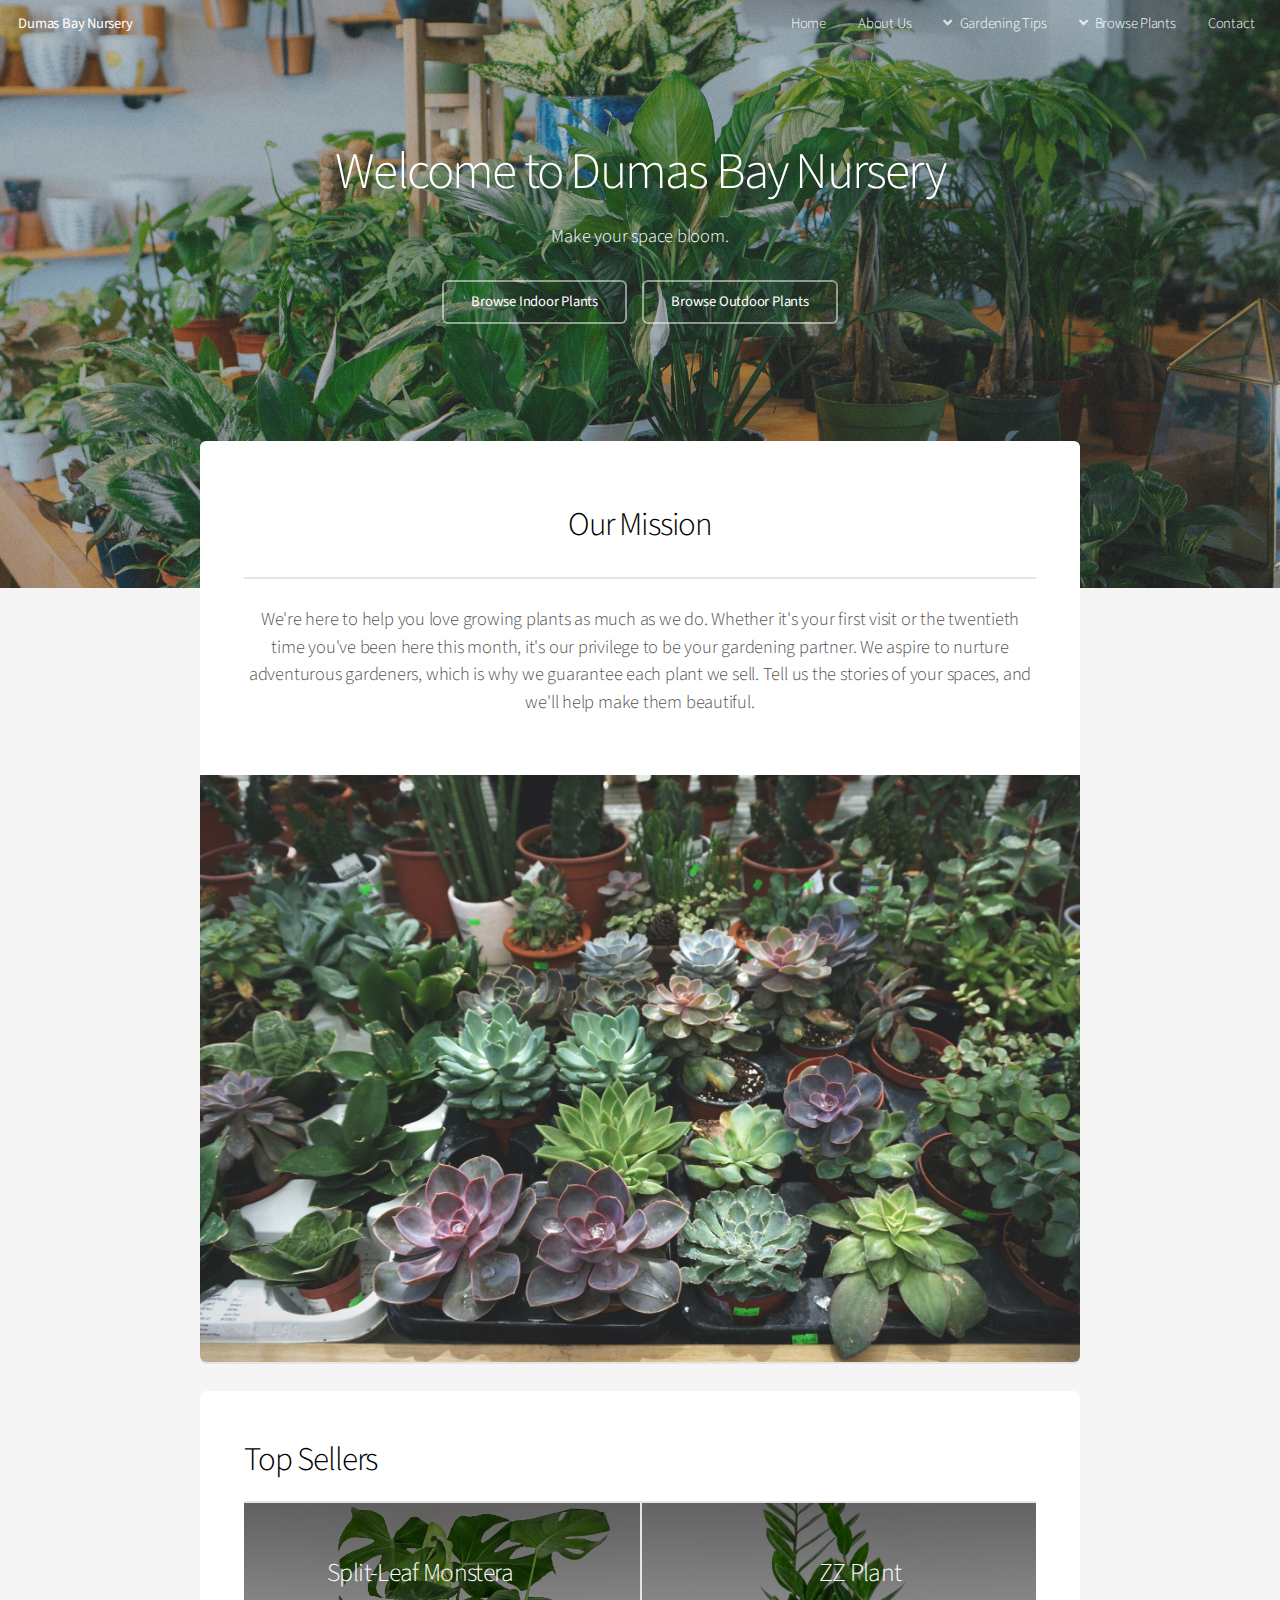
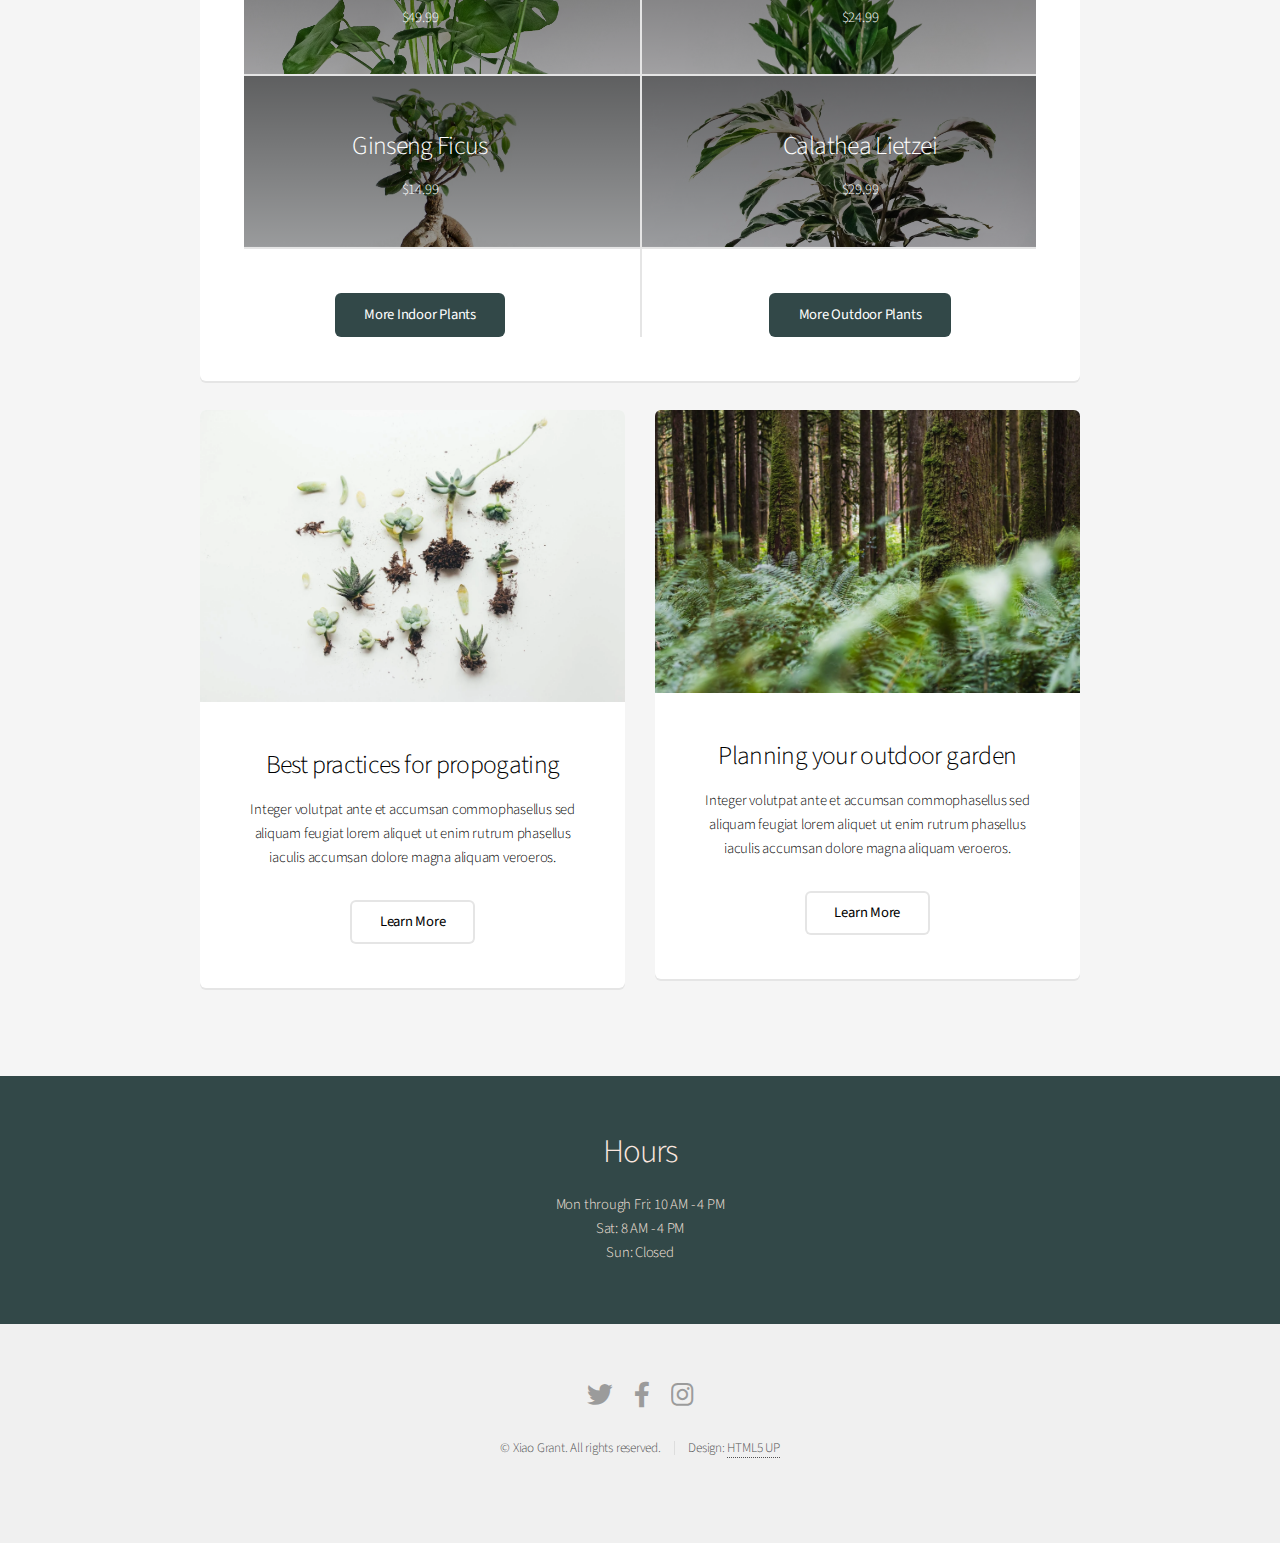
==== commit 403f65d1: "Added copy" ====
--- a/index.html
+++ b/index.html
@@ -127,7 +127,7 @@
 						<div class="col-6 col-12-narrower">
 
 							<section class="box special">
-								<span class="image featured"><img src="images/gardenPlan3resize.webp" alt="sword ferns and pine trees" /></span>
+								<span class="image featured"><img src="images/gardenPlan3resize.webp" alt="sword ferns and pine trees"/></span>
 								<h3>Planning your outdoor garden</h3>
 								<p>Integer volutpat ante et accumsan commophasellus sed aliquam feugiat lorem aliquet ut enim rutrum phasellus iaculis accumsan dolore magna aliquam veroeros.</p>
 								<ul class="actions special">
--- a/assets/css/main.css
+++ b/assets/css/main.css
@@ -2156,10 +2156,10 @@
 
 
 	#topSeller1 {
-		background-image: -moz-linear-gradient(top, rgba(0,0,0,0.5), rgba(0,0,0,0.15)), url("../../images/monstera.webp");
-		background-image: -webkit-linear-gradient(top, rgba(0,0,0,0.5), rgba(0,0,0,0.15)), url("../../images/monstera.webp");
-		background-image: -ms-linear-gradient(top, rgba(0,0,0,0.5), rgba(0,0,0,0.15)),  url("../../images/monstera.webp");
-		background-image: linear-gradient(top, rgba(0,0,0,0.5), rgba(0,0,0,0.15)),  url("../../images/monstera.webp");
+		background-image: -moz-linear-gradient(top, rgba(0,0,0,0.6), rgba(0,0,0,0.35)), url("../../images/monstera.webp");
+		background-image: -webkit-linear-gradient(top, rgba(0,0,0,0.6), rgba(0,0,0,0.35)), url("../../images/monstera.webp");
+		background-image: -ms-linear-gradient(top, rgba(0,0,0,0.6), rgba(0,0,0,0.35)),  url("../../images/monstera.webp");
+		background-image: linear-gradient(top, rgba(0,0,0,0.6), rgba(0,0,0,0.35)),  url("../../images/monstera.webp");
 		background-position: center 15%;
 		background-repeat: no-repeat;
 		background-size: cover;
@@ -2173,10 +2173,10 @@
 	}
 
 	#topSeller2 {
-		background-image: -moz-linear-gradient(top, rgba(0,0,0,0.5), rgba(0,0,0,0.15)), url("../../images/zzPlant.webp");
-		background-image: -webkit-linear-gradient(top, rgba(0,0,0,0.5), rgba(0,0,0,0.15)), url("../../images/zzPlant.webp");
-		background-image: -ms-linear-gradient(top, rgba(0,0,0,0.5), rgba(0,0,0,0.15)),  url("../../images/zzPlant.webp");
-		background-image: linear-gradient(top, rgba(0,0,0,0.5), rgba(0,0,0,0.15)),  url("../../images/zzPlant.webp");
+		background-image: -moz-linear-gradient(top, rgba(0,0,0,0.6), rgba(0,0,0,0.35)), url("../../images/zzPlant.webp");
+		background-image: -webkit-linear-gradient(top, rgba(0,0,0,0.6), rgba(0,0,0,0.35)), url("../../images/zzPlant.webp");
+		background-image: -ms-linear-gradient(top, rgba(0,0,0,0.6), rgba(0,0,0,0.35)),  url("../../images/zzPlant.webp");
+		background-image: linear-gradient(top, rgba(0,0,0,0.6), rgba(0,0,0,0.35)),  url("../../images/zzPlant.webp");
 		background-position: center 20%;
 		background-repeat: no-repeat;
 		background-size: cover;
@@ -2185,10 +2185,10 @@
 	}
 
 	#topSeller3 {
-		background-image: -moz-linear-gradient(top, rgba(0,0,0,0.5), rgba(0,0,0,0.15)), url("../../images/ficus.webp");
-		background-image: -webkit-linear-gradient(top, rgba(0,0,0,0.5), rgba(0,0,0,0.15)), url("../../images/ficus.webp");
-		background-image: -ms-linear-gradient(top, rgba(0,0,0,0.5), rgba(0,0,0,0.15)),  url("../../images/ficus.webp");
-		background-image: linear-gradient(top, rgba(0,0,0,0.5), rgba(0,0,0,0.15)),  url("../../images/ficus.webp");
+		background-image: -moz-linear-gradient(top, rgba(0,0,0,0.6), rgba(0,0,0,0.35)), url("../../images/ficus.webp");
+		background-image: -webkit-linear-gradient(top, rgba(0,0,0,0.6), rgba(0,0,0,0.35)), url("../../images/ficus.webp");
+		background-image: -ms-linear-gradient(top, rgba(0,0,0,0.6), rgba(0,0,0,0.35)),  url("../../images/ficus.webp");
+		background-image: linear-gradient(top, rgba(0,0,0,0.6), rgba(0,0,0,0.35)),  url("../../images/ficus.webp");
 		background-position: center 40%;
 		background-repeat: no-repeat;
 		background-size: cover;
@@ -2197,10 +2197,10 @@
 	}
 
 	#topSeller4 {
-		background-image: -moz-linear-gradient(top, rgba(0,0,0,0.5), rgba(0,0,0,0.15)), url("../../images/calatheaLietzei.webp");
-		background-image: -webkit-linear-gradient(top, rgba(0,0,0,0.5), rgba(0,0,0,0.15)), url("../../images/calatheaLietzei.webp");
-		background-image: -ms-linear-gradient(top, rgba(0,0,0,0.5), rgba(0,0,0,0.15)),  url("../../images/calatheaLietzei.webp");
-		background-image: linear-gradient(top, rgba(0,0,0,0.5), rgba(0,0,0,0.15)),  url("../../images/calatheaLietzei.webp");
+		background-image: -moz-linear-gradient(top, rgba(0,0,0,0.6), rgba(0,0,0,0.35)), url("../../images/calatheaLietzei.webp");
+		background-image: -webkit-linear-gradient(top, rgba(0,0,0,0.6), rgba(0,0,0,0.35)), url("../../images/calatheaLietzei.webp");
+		background-image: -ms-linear-gradient(top, rgba(0,0,0,0.6), rgba(0,0,0,0.35)),  url("../../images/calatheaLietzei.webp");
+		background-image: linear-gradient(top, rgba(0,0,0,0.6), rgba(0,0,0,0.35)),  url("../../images/calatheaLietzei.webp");
 		background-position: center 40%;
 		background-repeat: no-repeat;
 		background-size: cover;
@@ -2644,7 +2644,7 @@
 	ul {
 		list-style: disc;
 		margin: 0 0 2em 0;
-		padding-left: 1em;
+		padding-left: 2em;
 	}
 
 		ul li {
@@ -4075,4 +4075,12 @@
 				padding: 2.5em 1em 3em 1em;
 			}
 
+	}
+
+	.materialsList {
+		margin-bottom: 0;
+	}
+
+	li > ul {
+		margin-bottom: 0;
 	}